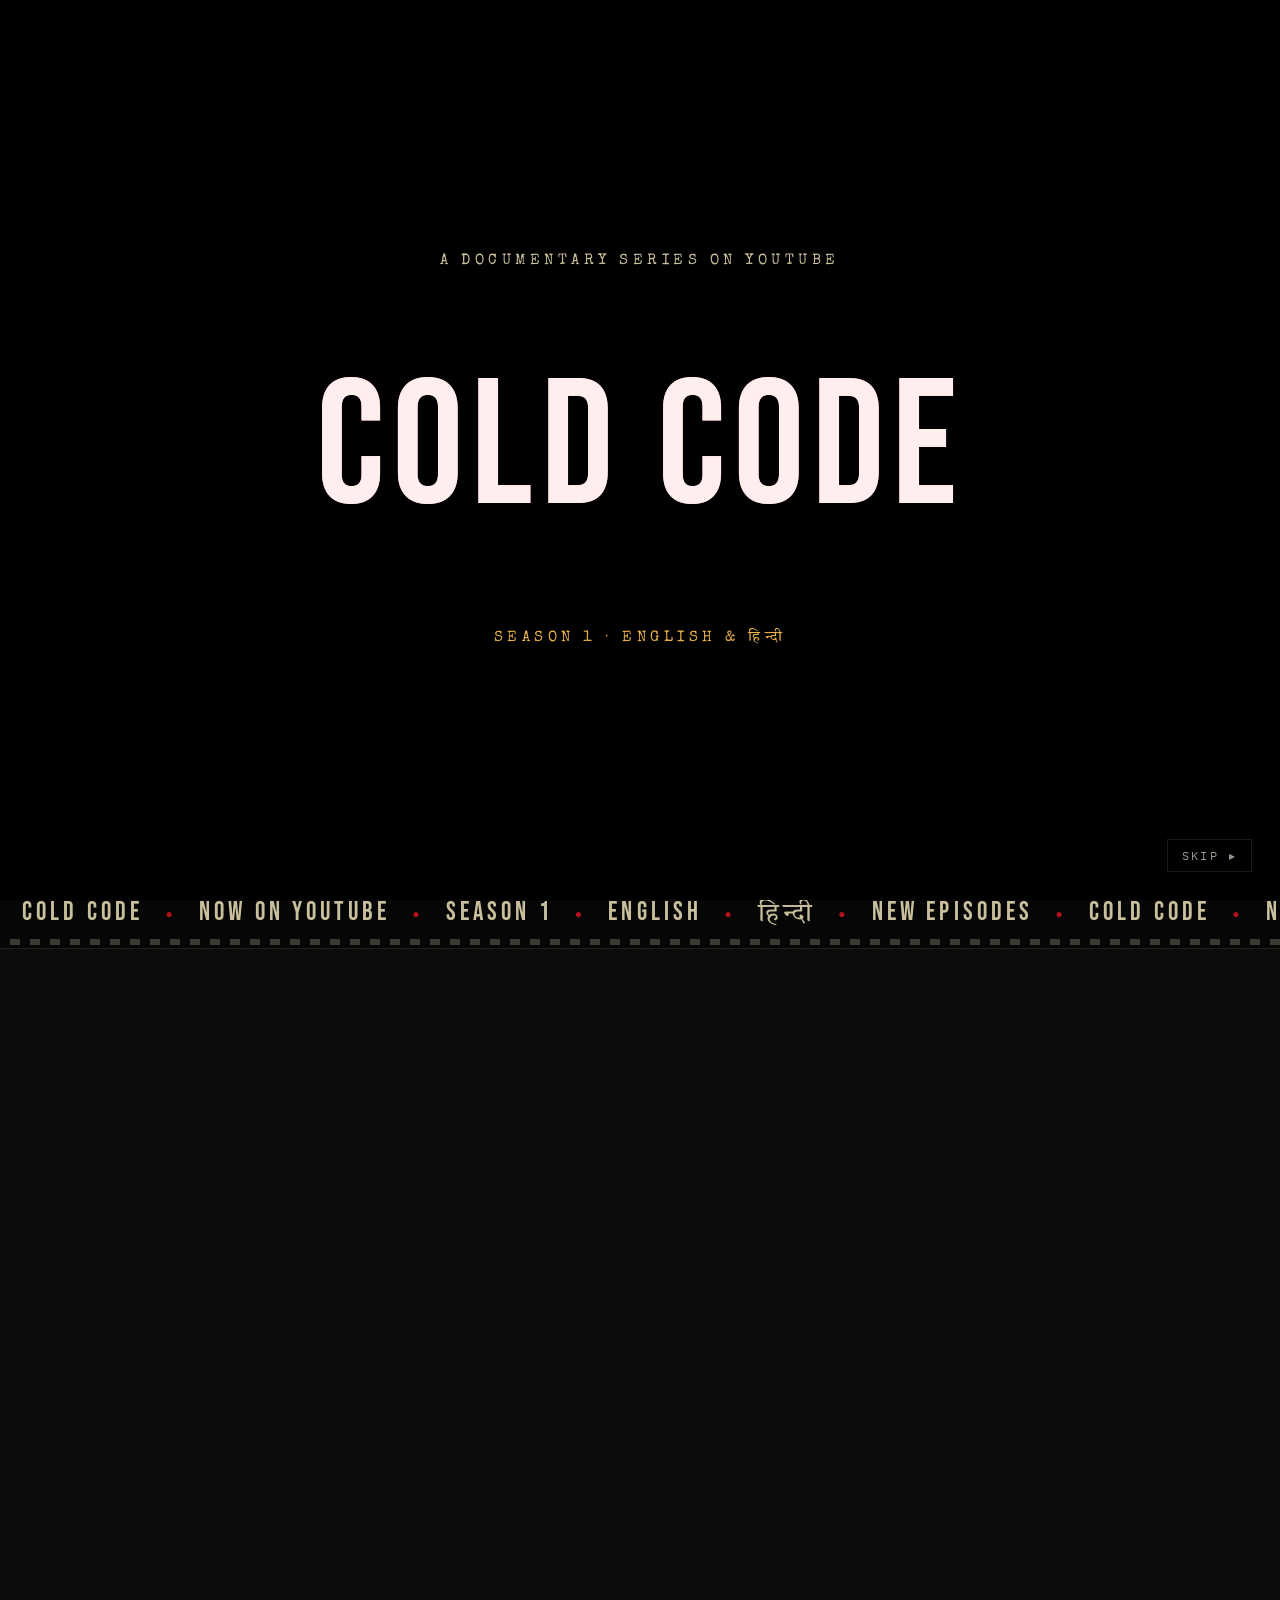
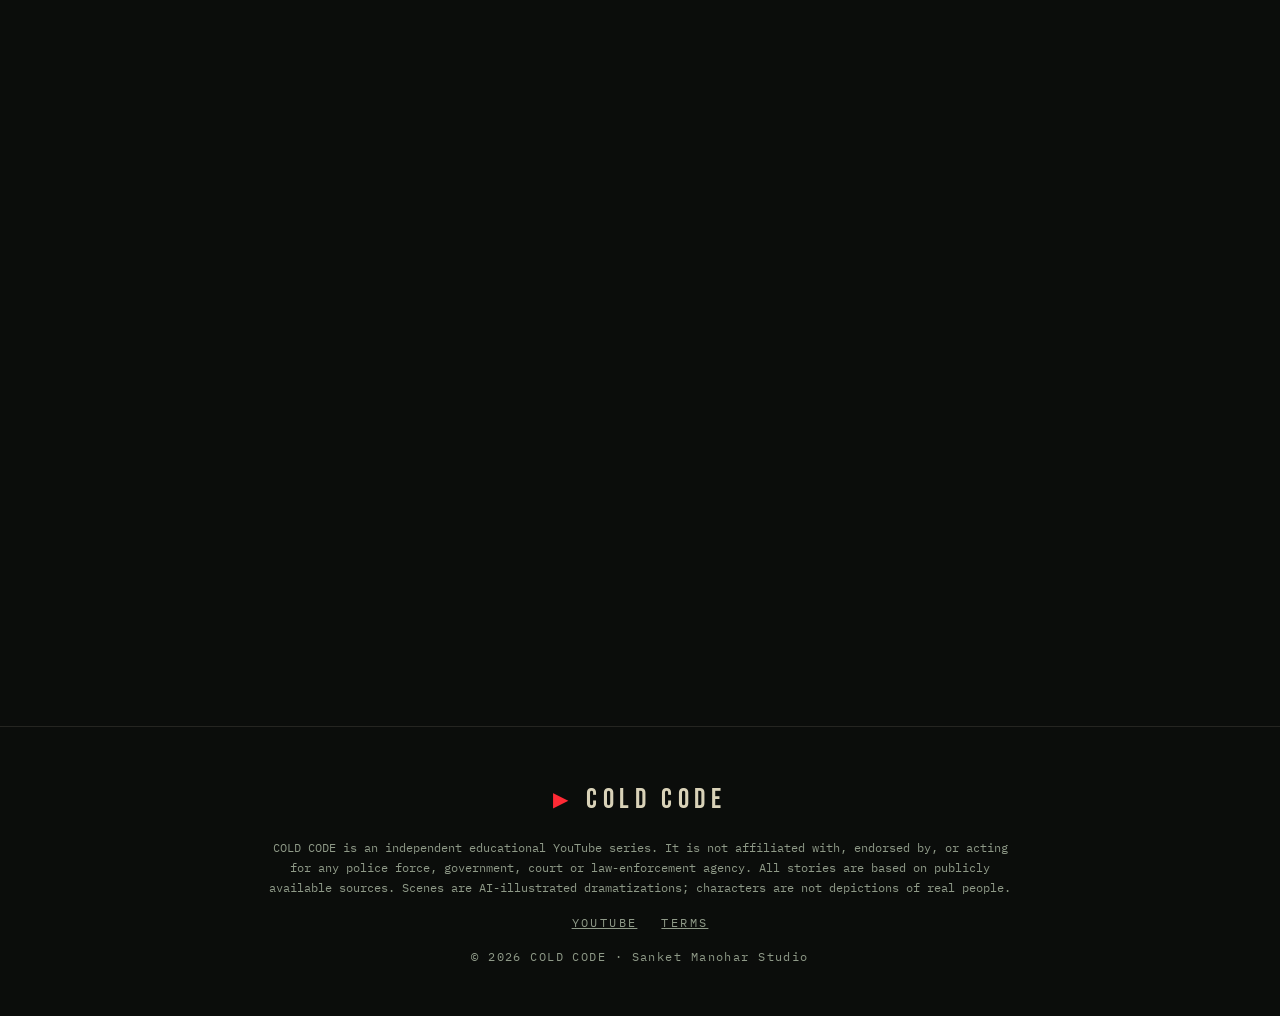
==== index.html @ 5e1f00a6 "coldcode" ====
<!DOCTYPE html>
<html lang="en">
<head>
  <meta charset="UTF-8" />
  <meta name="viewport" content="width=device-width, initial-scale=1.0" />
  <title>COLD CODE — A YouTube Documentary Series</title>
  <meta name="description" content="COLD CODE is an educational YouTube documentary series about historic crimes that were solved with the help of technology and inventions. In English and Hindi." />
  <meta property="og:title" content="COLD CODE — A YouTube Documentary Series" />
  <meta property="og:description" content="True stories of how inventions and technology helped solve famous cases. Watch on YouTube in English and Hindi." />
  <meta name="theme-color" content="#0b0d0b" />
  <link rel="preconnect" href="https://fonts.googleapis.com" />
  <link rel="preconnect" href="https://fonts.gstatic.com" crossorigin />
  <link href="https://fonts.googleapis.com/css2?family=Bebas+Neue&family=Special+Elite&family=IBM+Plex+Mono:wght@400;600&family=Tiro+Devanagari+Hindi&family=Noto+Sans+Devanagari:wght@400;700&display=swap" rel="stylesheet" />
  <link rel="stylesheet" href="assets/css/style.css" />
</head>
<body>

  <!-- ░░ INTRO: title card, like the opening of a show ░░ -->
  <div id="intro" aria-hidden="true">
    <p class="intro-pre" data-i18n="intro_pre">A documentary series on YouTube</p>
    <div class="intro-logo glitch" data-text="COLD CODE">COLD CODE</div>
    <p class="intro-post" data-i18n="intro_post">Season 1 · English &amp; हिन्दी</p>
    <button class="intro-skip" id="introSkip" data-i18n="skip">SKIP ▸</button>
  </div>

  <canvas id="grain" aria-hidden="true"></canvas>
  <div class="scanlines" aria-hidden="true"></div>
  <div class="vignette" aria-hidden="true"></div>

  <!-- ░░ NAV: three things only ░░ -->
  <header class="nav">
    <a href="#top" class="nav-logo"><span class="yt-dot">▶</span>COLD<b>CODE</b></a>
    <nav class="nav-links">
      <a href="#episodes" data-i18n="nav_episodes">Episodes</a>
      <a href="#about" data-i18n="nav_about">About</a>
      <a href="terms.html" data-i18n="nav_terms">Terms</a>
    </nav>
    <div class="nav-right">
      <div class="lang-switch" role="group" aria-label="Language">
        <button data-lang="en" class="active">EN</button>
        <button data-lang="hi">हिं</button>
      </div>
      <a class="btn-sub" id="subscribeBtn" href="#" target="_blank" rel="noopener"><span class="yt-icon" aria-hidden="true"></span><span data-i18n="subscribe">Subscribe</span></a>
    </div>
  </header>

  <main id="top">

    <!-- ░░ HERO ░░ -->
    <section class="hero" id="hero">
      <div class="hero-dark"></div>
      <div class="hero-hidden" aria-hidden="true">
        <span>EVERY CASE HAS A CODE</span>
        <span>NOW STREAMING ON YOUTUBE</span>
        <span>SEASON 1</span>
        <span>हर केस का एक कोड</span>
      </div>
      <div class="hero-content">
        <p class="series-badge"><span class="yt-icon" aria-hidden="true"></span><span data-i18n="badge">A YouTube documentary series · English &amp; हिन्दी</span></p>
        <h1 class="hero-title glitch" data-text="COLD CODE">COLD CODE</h1>
        <p class="hero-tagline" id="tagline"></p>
        <p class="hero-desc" data-i18n="hero_desc">True stories of famous cases, and the inventions and technology that helped solve them.</p>
        <div class="hero-cta">
          <a href="#latest" class="btn btn-red" data-i18n="cta_latest">▶ Watch latest episode</a>
          <a href="#episodes" class="btn btn-ghost" data-i18n="cta_all">All episodes</a>
        </div>
      </div>
      <div class="hero-hint" data-i18n="hint">move your flashlight</div>
    </section>

    <!-- ░░ FILM STRIP ░░ -->
    <div class="strip-wrap" aria-hidden="true">
      <div class="strip"><div class="strip-track" data-strip></div></div>
    </div>

    <!-- ░░ LATEST ░░ -->
    <section class="section" id="latest">
      <div class="section-head reveal">
        <span class="section-no">01</span>
        <h2 data-i18n="latest_title">Latest Episode</h2>
      </div>
      <div class="featured reveal" id="featuredBox"></div>
    </section>

    <!-- ░░ EPISODES ░░ -->
    <section class="section" id="episodes">
      <div class="section-head reveal">
        <span class="section-no">02</span>
        <h2 data-i18n="episodes_title">Episodes</h2>
      </div>
      <div class="cases-grid" id="casesGrid"></div>
    </section>

    <!-- ░░ ABOUT ░░ -->
    <section class="section about" id="about">
      <div class="dossier reveal">
        <div class="paperclip"></div>
        <p class="mono small" data-i18n="about_kicker">ABOUT THE SERIES</p>
        <h2 data-i18n="about_title">What is COLD CODE?</h2>
        <p data-i18n="about_p1">COLD CODE is an educational documentary series published on YouTube. Each episode retells a well-documented historical case and explains the invention or technology, from radio to DNA, that helped solve it.</p>
        <p data-i18n="about_p2">Every episode is researched from public sources such as books, court records and news reports, and its full reference list is published alongside the video.</p>
        <p data-i18n="about_p3">Available in English and Hindi.</p>
        <a class="btn btn-dark" id="aboutYoutube" href="#" target="_blank" rel="noopener" data-i18n="about_cta">▶ Watch on YouTube</a>
      </div>
    </section>
  </main>

  <footer class="footer">
    <div class="footer-line"><span class="yt-dot">▶</span> COLD CODE</div>
    <p class="disclaimer" data-i18n="disclaimer">COLD CODE is an independent educational YouTube series. It is not affiliated with, endorsed by, or acting for any police force, government, court or law-enforcement agency. All stories are based on publicly available sources. Scenes are AI-illustrated dramatizations; characters are not depictions of real people.</p>
    <div class="footer-links">
      <a id="footYoutube" href="#" target="_blank" rel="noopener">YouTube</a>
      <a href="terms.html" data-i18n="nav_terms">Terms</a>
      <a id="footRepo" href="#" target="_blank" rel="noopener">GitHub</a>
    </div>
    <p class="mono small">© <span id="year"></span> COLD CODE · Sanket Manohar Studio</p>
  </footer>

  <!-- ░░ EPISODE POPUP ░░ -->
  <div class="modal" id="modal" role="dialog" aria-modal="true" aria-labelledby="mTitle" hidden>
    <div class="modal-backdrop" data-close></div>
    <article class="modal-file">
      <button class="modal-close" data-close aria-label="Close">✕</button>
      <div class="modal-tab" id="mTab"></div>
      <div class="modal-grid">
        <div class="modal-media">
          <div class="player" id="mPlayer"></div>
          <div class="audio-switch" id="mAudio"></div>
        </div>
        <div class="modal-body">
          <p class="mono small" id="mMeta"></p>
          <h3 id="mTitle"></h3>
          <p class="modal-sub" id="mSub"></p>
          <p class="modal-summary" id="mSummary"></p>
          <dl class="facts" id="mFacts"></dl>
          <div class="modal-actions" id="mActions"></div>
        </div>
      </div>
    </article>
  </div>

  <script src="assets/js/app.js"></script>
</body>
</html>
---- assets/css/style.css ----
/* ═══════════════════════════════════════════════════════════
   COLD CODE — case-file aesthetic
   palette: interrogation-room green, manila, blood red, fluorescent
   ═══════════════════════════════════════════════════════════ */
:root {
  --ink: #0b0d0b;
  --ink-2: #121612;
  --ink-3: #1b211b;
  --fog: #8f9a88;
  --paper: #d9d2b8;
  --paper-2: #c9bf9c;
  --manila: #c4a465;
  --manila-dark: #9c7f45;
  --red: #b3121b;
  --red-glow: #ff2a35;
  --amber: #e8b04a;
  --line: rgba(217, 210, 184, 0.12);
  --f-display: "Bebas Neue", "Tiro Devanagari Hindi", Impact, sans-serif;
  --f-type: "Special Elite", "Tiro Devanagari Hindi", "Courier New", monospace;
  --f-mono: "IBM Plex Mono", "Noto Sans Devanagari", ui-monospace, monospace;
  --f-body: "IBM Plex Mono", "Noto Sans Devanagari", ui-monospace, monospace;
  --ease: cubic-bezier(.2, .8, .2, 1);
  --mx: 50%;
  --my: 40%;
}

* { box-sizing: border-box; margin: 0; padding: 0; }
html { scroll-behavior: smooth; }
body {
  background: var(--ink);
  color: var(--paper);
  font-family: var(--f-body);
  font-size: 15px;
  line-height: 1.65;
  overflow-x: hidden;
  cursor: crosshair;
}
body.lang-hi { --f-body: "Noto Sans Devanagari", "IBM Plex Mono", sans-serif; }
body.lang-hi .hero-tagline,
body.lang-hi .modal-summary,
body.lang-hi .dossier p { font-size: 1.05em; }
body.locked { overflow: hidden; }
a { color: inherit; }
img { display: block; max-width: 100%; }
::selection { background: var(--red); color: var(--paper); }
.mono { font-family: var(--f-mono); }
.small { font-size: 12px; letter-spacing: .12em; color: var(--fog); }

/* ── atmosphere ──────────────────────────────────────────── */
#grain {
  position: fixed; inset: 0; width: 100%; height: 100%;
  pointer-events: none; z-index: 90; opacity: .07; mix-blend-mode: screen;
}
.scanlines {
  position: fixed; inset: 0; pointer-events: none; z-index: 89;
  background: repeating-linear-gradient(to bottom, rgba(0,0,0,.18) 0 1px, transparent 1px 3px);
  animation: scan 8s linear infinite;
}
@keyframes scan { to { background-position: 0 100px; } }
.vignette {
  position: fixed; inset: 0; pointer-events: none; z-index: 88;
  background: radial-gradient(ellipse at center, transparent 45%, rgba(0,0,0,.75) 100%);
}

/* ── intro boot sequence ─────────────────────────────────── */
#intro {
  position: fixed; inset: 0; z-index: 200; background: #000;
  display: flex; flex-direction: column; align-items: center; justify-content: center; gap: 28px;
  font-family: var(--f-mono); color: var(--paper);
  transition: opacity .9s var(--ease), visibility .9s;
}
#intro.done { opacity: 0; visibility: hidden; }
.intro-pre, .intro-post { font-family: var(--f-type); letter-spacing: .3em; text-transform: uppercase; color: var(--paper-2); font-size: clamp(11px, 1.4vw, 15px); opacity: 0; }
.intro-post { color: var(--amber); }
#intro.play .intro-pre { animation: rise .9s .2s var(--ease) forwards; }
#intro.play .intro-logo { animation: logoSlam 1.1s .7s var(--ease) forwards; }
#intro.play .intro-post { animation: rise .9s 1.6s var(--ease) forwards; }
@keyframes rise { from { opacity: 0; transform: translateY(14px); letter-spacing: .6em; } to { opacity: 1; transform: none; } }
.intro-logo {
  font-family: var(--f-display); font-size: clamp(64px, 14vw, 180px); color: var(--paper);
  letter-spacing: .04em; opacity: 0; transform: scale(1.4); filter: blur(12px);
}
.intro-logo.show { animation: logoSlam 1.1s var(--ease) forwards; }
@keyframes logoSlam {
  0% { opacity: 0; transform: scale(1.4); filter: blur(12px); }
  55% { opacity: 1; transform: scale(.98); filter: blur(0); }
  62% { transform: scale(1.01) translateX(-4px); }
  70% { transform: scale(1) translateX(3px); }
  100% { opacity: 1; transform: scale(1); filter: blur(0); }
}
.intro-skip {
  position: absolute; bottom: 28px; right: 28px; background: none; border: 1px solid var(--line);
  color: var(--fog); font: 12px var(--f-mono); letter-spacing: .2em; padding: 8px 14px; cursor: pointer;
}
.intro-skip:hover { background: var(--paper); color: #000; }

/* ── glitch text ─────────────────────────────────────────── */
.glitch { position: relative; }
.glitch::before, .glitch::after {
  content: attr(data-text); position: absolute; inset: 0; pointer-events: none;
}
.glitch::before { color: var(--red-glow); mix-blend-mode: screen; animation: glitchA 3.2s infinite steps(1); }
.glitch::after { color: #3cf; mix-blend-mode: screen; animation: glitchB 2.7s infinite steps(1); opacity: .7; }
@keyframes glitchA {
  0%, 88%, 100% { clip-path: inset(0 0 100% 0); transform: none; }
  89% { clip-path: inset(10% 0 60% 0); transform: translate(-6px, 2px); }
  92% { clip-path: inset(55% 0 20% 0); transform: translate(5px, -1px); }
  95% { clip-path: inset(30% 0 45% 0); transform: translate(-3px, 0); }
}
@keyframes glitchB {
  0%, 84%, 100% { clip-path: inset(0 0 100% 0); transform: none; }
  85% { clip-path: inset(70% 0 5% 0); transform: translate(6px, 1px); }
  88% { clip-path: inset(15% 0 70% 0); transform: translate(-5px, -2px); }
}

/* ── nav ─────────────────────────────────────────────────── */
.nav {
  position: fixed; top: 0; left: 0; right: 0; z-index: 50;
  display: flex; align-items: center; justify-content: space-between; gap: 20px;
  padding: 16px clamp(16px, 4vw, 48px);
  background: linear-gradient(to bottom, rgba(11,13,11,.95), rgba(11,13,11,0));
  transition: background .4s, padding .4s;
}
.nav.scrolled { background: rgba(11,13,11,.92); backdrop-filter: blur(8px); padding-block: 10px; border-bottom: 1px solid var(--line); }
.nav-logo { font-family: var(--f-display); font-size: 26px; letter-spacing: .08em; text-decoration: none; display: flex; align-items: center; gap: 10px; }
.nav-logo b { color: var(--red); font-weight: 400; }
.dot-rec { width: 9px; height: 9px; border-radius: 50%; background: var(--red-glow); box-shadow: 0 0 10px var(--red-glow); animation: rec 1.6s infinite; display: inline-block; }
@keyframes rec { 50% { opacity: .15; } }
.nav-links { display: flex; gap: 28px; }
.nav-links a { text-decoration: none; font-size: 12px; letter-spacing: .2em; text-transform: uppercase; color: var(--fog); position: relative; }
.nav-links a::after { content: ""; position: absolute; left: 0; bottom: -4px; height: 1px; width: 0; background: var(--red); transition: width .3s var(--ease); }
.nav-links a:hover { color: var(--paper); }
.nav-links a:hover::after { width: 100%; }
.nav-right { display: flex; gap: 14px; align-items: center; }
.lang-switch { display: flex; border: 1px solid var(--line); }
.lang-switch button { background: none; border: 0; color: var(--fog); font: 600 12px var(--f-mono); padding: 6px 12px; cursor: pointer; transition: .25s; }
.lang-switch button.active { background: var(--paper); color: var(--ink); }
.btn-sub { display: inline-flex; align-items: center; gap: 8px; background: var(--red); color: #fff; text-decoration: none; font: 600 12px var(--f-mono); letter-spacing: .15em; text-transform: uppercase; padding: 8px 14px; }
.btn-sub:hover { background: var(--red-glow); }

/* ── hero + flashlight ───────────────────────────────────── */
.hero {
  position: relative; min-height: 100vh; display: grid; place-items: center; overflow: hidden;
  background:
    radial-gradient(ellipse at 50% 120%, rgba(74,90,74,.45), transparent 60%),
    linear-gradient(180deg, #0e120e, #0b0d0b);
}
.hero-hidden {
  position: absolute; inset: 0; display: grid; align-content: center; justify-items: center; gap: 4vh;
  font-family: var(--f-type); font-size: clamp(22px, 4.5vw, 56px); color: var(--red);
  letter-spacing: .1em; opacity: .9; transform: rotate(-4deg);
  -webkit-mask-image: radial-gradient(circle 170px at var(--mx) var(--my), #000 0%, transparent 100%);
          mask-image: radial-gradient(circle 170px at var(--mx) var(--my), #000 0%, transparent 100%);
}
.hero-hidden span:nth-child(even) { color: var(--paper-2); }
.hero-dark {
  position: absolute; inset: 0; pointer-events: none;
  background: radial-gradient(circle 260px at var(--mx) var(--my), rgba(232,176,74,.10), rgba(0,0,0,.0) 60%);
}
.hero-content { position: relative; z-index: 2; text-align: center; padding: 120px 20px 80px; max-width: 1100px; }
.hero-kicker { font-family: var(--f-mono); font-size: 12px; letter-spacing: .3em; color: var(--amber); min-height: 1.6em; }
.hero-title {
  font-family: var(--f-display); font-weight: 400; line-height: .85;
  font-size: clamp(90px, 21vw, 300px); letter-spacing: .02em; margin: 18px 0 12px;
  color: var(--paper);
  text-shadow: 0 0 40px rgba(217,210,184,.12);
  animation: flicker 6s infinite;
}
@keyframes flicker {
  0%, 19%, 21%, 23%, 55%, 57%, 100% { opacity: 1; }
  20%, 22% { opacity: .35; }
  56% { opacity: .6; }
}
.hero-tagline { font-family: var(--f-type); font-size: clamp(16px, 2vw, 22px); color: var(--paper-2); min-height: 2em; }
.hero-cta { display: flex; gap: 14px; justify-content: center; margin: 36px 0 54px; flex-wrap: wrap; }
.btn { font: 600 13px var(--f-mono); letter-spacing: .2em; text-transform: uppercase; text-decoration: none; padding: 14px 26px; position: relative; overflow: hidden; transition: .3s var(--ease); }
.btn-red { background: var(--red); color: #fff; }
.btn-red::before { content: ""; position: absolute; inset: 0; opacity: 0; background: linear-gradient(110deg, transparent 30%, rgba(255,255,255,.35) 50%, transparent 70%); transform: translateX(-100%); }
.btn-red:hover::before { opacity: 1; transform: translateX(100%); transition: transform .7s var(--ease); }
.btn-red:hover { box-shadow: 0 0 30px rgba(255,42,53,.45); }
.btn-ghost { border: 1px solid var(--paper-2); color: var(--paper); }
.btn-ghost:hover { background: var(--paper); color: var(--ink); }
.hero-hint { position: absolute; bottom: 26px; left: 50%; transform: translateX(-50%); font-size: 11px; letter-spacing: .3em; text-transform: uppercase; color: var(--fog); animation: bob 2.4s infinite; }
@keyframes bob { 50% { transform: translate(-50%, 6px); opacity: .4; } }

/* ── film strip ──────────────────────────────────────────── */
.strip-wrap { position: relative; z-index: 3; margin-top: -20px; }
.strip { position: relative; background: #050605; border-block: 1px solid var(--line); overflow: hidden; padding: 16px 0; }
.strip::before, .strip::after { content: ""; position: absolute; left: 0; right: 0; height: 6px; background: repeating-linear-gradient(90deg, transparent 0 10px, rgba(217,210,184,.25) 10px 20px); }
.strip::before { top: 3px; } .strip::after { bottom: 3px; }
.strip-track { display: flex; white-space: nowrap; font: 26px var(--f-display); letter-spacing: .16em; color: var(--paper-2); animation: strip 40s linear infinite; }
.strip-track span { padding: 0 22px; }
.strip-track i { color: var(--red); font-style: normal; font-size: 12px; align-self: center; }
@keyframes strip { to { transform: translateX(-50%); } }

/* ── youtube marks ───────────────────────────────────────── */
.yt-icon { display: inline-block; width: 22px; height: 15px; border-radius: 4px; background: #ff0000; position: relative; vertical-align: -2px; flex: none; }
.yt-icon::after { content: ""; position: absolute; left: 8px; top: 4px; border-left: 7px solid #fff; border-top: 3.5px solid transparent; border-bottom: 3.5px solid transparent; }
.yt-dot { color: var(--red-glow); font-size: .7em; }
.series-badge { display: inline-flex; align-items: center; gap: 10px; border: 1px solid var(--line); background: rgba(0,0,0,.35); padding: 8px 16px; font: 600 12px var(--f-mono); letter-spacing: .14em; text-transform: uppercase; color: var(--paper); }
.hero-desc { max-width: 620px; margin: 16px auto 0; color: var(--fog); }
.disclaimer { max-width: 760px; margin: 0 auto; font-size: 12px; color: var(--fog); line-height: 1.7; }

/* ── sections ────────────────────────────────────────────── */
.section { padding: 110px clamp(16px, 5vw, 64px); max-width: 1320px; margin: 0 auto; position: relative; }
.section-head { display: flex; align-items: baseline; gap: 18px; border-bottom: 1px solid var(--line); padding-bottom: 14px; margin-bottom: 34px; }
.section-no { font-family: var(--f-mono); color: var(--red); font-size: 14px; letter-spacing: .2em; }
.section-head h2 { font-family: var(--f-display); font-weight: 400; font-size: clamp(42px, 6vw, 76px); letter-spacing: .04em; line-height: 1; }
.section-sub { color: var(--fog); max-width: 640px; margin: -14px 0 30px; font-family: var(--f-type); }

.reveal { opacity: 0; transform: translateY(40px); filter: blur(6px); transition: opacity 1s var(--ease), transform 1s var(--ease), filter 1s var(--ease); }
.reveal.in { opacity: 1; transform: none; filter: none; }

/* ── featured ────────────────────────────────────────────── */
.featured { display: grid; grid-template-columns: 1.6fr 1fr; gap: 34px; align-items: center; }
.featured .player { box-shadow: 0 30px 80px rgba(0,0,0,.7), 0 0 0 1px var(--line); }
.featured h3 { font-family: var(--f-display); font-weight: 400; font-size: clamp(38px, 4.4vw, 62px); line-height: .95; margin: 8px 0 12px; }
.featured .subtitle { font-family: var(--f-type); color: var(--amber); margin-bottom: 16px; }
.featured .summary { color: var(--paper-2); margin-bottom: 22px; }

/* ── video facade ────────────────────────────────────────── */
.player { position: relative; aspect-ratio: 16/9; background: #000; overflow: hidden; }
.player iframe { position: absolute; inset: 0; width: 100%; height: 100%; border: 0; }
.facade { position: absolute; inset: 0; border: 0; cursor: pointer; background: #050605 center/cover no-repeat; }
.facade::before { content: ""; position: absolute; inset: 0; background: linear-gradient(180deg, rgba(0,0,0,.1), rgba(0,0,0,.65)); transition: .4s; }
.facade:hover::before { background: linear-gradient(180deg, rgba(179,18,27,.15), rgba(0,0,0,.55)); }
.facade .play {
  position: absolute; left: 50%; top: 50%; transform: translate(-50%, -50%);
  width: 86px; height: 86px; border-radius: 50%; border: 2px solid var(--paper);
  display: grid; place-items: center; transition: .35s var(--ease);
}
.facade .play::after { content: ""; border-left: 22px solid var(--paper); border-top: 13px solid transparent; border-bottom: 13px solid transparent; margin-left: 6px; }
.facade:hover .play { background: var(--red); border-color: var(--red); transform: translate(-50%, -50%) scale(1.12); box-shadow: 0 0 0 14px rgba(179,18,27,.2), 0 0 0 28px rgba(179,18,27,.08); }
.facade .rec-label { position: absolute; top: 14px; left: 16px; font: 600 11px var(--f-mono); letter-spacing: .2em; display: flex; gap: 8px; align-items: center; color: var(--paper); }
.facade .timecode { position: absolute; bottom: 14px; right: 16px; font: 12px var(--f-mono); color: var(--paper); opacity: .8; }
.pending {
  position: absolute; inset: 0; display: grid; place-content: center; text-align: center; gap: 10px;
  background: repeating-linear-gradient(-45deg, #0e110e 0 14px, #121612 14px 28px);
}
.pending b { font-family: var(--f-display); font-weight: 400; font-size: 40px; letter-spacing: .1em; color: var(--paper-2); }
.pending span { font-size: 12px; letter-spacing: .2em; color: var(--fog); }
.pending .static { position: absolute; inset: 0; opacity: .12; background-image: url("data:image/svg+xml,%3Csvg xmlns='http://www.w3.org/2000/svg' width='160' height='160'%3E%3Cfilter id='n'%3E%3CfeTurbulence baseFrequency='.9'/%3E%3C/filter%3E%3Crect width='100%25' height='100%25' filter='url(%23n)'/%3E%3C/svg%3E"); animation: static .2s steps(3) infinite; }
@keyframes static { 33% { background-position: 40px 20px; } 66% { background-position: -30px 50px; } }

/* ── case folders ────────────────────────────────────────── */
.cases-grid { display: grid; grid-template-columns: repeat(auto-fill, minmax(290px, 1fr)); gap: 46px 30px; perspective: 1200px; }
.case {
  position: relative; cursor: pointer; padding-top: 26px; outline: none;
  opacity: 0; transform: translateY(60px) rotateX(18deg);
  transition: opacity .8s var(--ease), transform .8s var(--ease);
}
.case.in { opacity: 1; transform: none; }
.case-tab {
  position: absolute; top: 0; left: 18px; height: 30px; padding: 4px 18px 0;
  background: var(--manila-dark); color: var(--ink); font: 13px var(--f-type); letter-spacing: .1em;
  clip-path: polygon(8% 0, 92% 0, 100% 100%, 0 100%);
}
.case-folder {
  position: relative; background: linear-gradient(160deg, var(--manila), var(--manila-dark));
  padding: 16px; color: var(--ink); min-height: 400px;
  box-shadow: 0 14px 30px rgba(0,0,0,.55), inset 0 0 60px rgba(0,0,0,.18);
  transition: transform .5s var(--ease), box-shadow .5s var(--ease);
  transform-style: preserve-3d;
}
.case-folder::after { /* coffee ring + wear */
  content: ""; position: absolute; width: 110px; height: 110px; right: -20px; bottom: 30px; border-radius: 50%;
  border: 6px solid rgba(90,55,20,.15); filter: blur(1px); pointer-events: none;
}
.case:hover .case-folder, .case:focus-visible .case-folder { transform: translateY(-10px) rotate(-1deg); box-shadow: 0 30px 50px rgba(0,0,0,.7), 0 0 0 2px var(--red); }
.polaroid {
  background: #eee9da; padding: 9px 9px 34px; transform: rotate(-2.5deg); position: relative;
  box-shadow: 0 6px 14px rgba(0,0,0,.35); transition: transform .6s var(--ease);
}
.case:hover .polaroid { transform: rotate(1.5deg) scale(1.03); }
.polaroid .ph { aspect-ratio: 16/10; background: #222 center/cover; filter: grayscale(1) contrast(1.15) sepia(.25); transition: filter .6s; position: relative; overflow: hidden; }
.case:hover .polaroid .ph { filter: grayscale(.2) contrast(1.05); }
.polaroid .ph.gen { display: grid; place-items: center; background: radial-gradient(circle at 30% 30%, #2d362d, #0b0d0b); }
.polaroid .ph.gen span { font-family: var(--f-display); font-size: 64px; color: rgba(217,210,184,.15); letter-spacing: .1em; }
.polaroid figcaption { position: absolute; bottom: 7px; left: 12px; font: 15px var(--f-type); color: #333; }
.pin { position: absolute; top: -8px; left: 50%; width: 16px; height: 16px; border-radius: 50%; background: radial-gradient(circle at 35% 35%, #ff6b6b, var(--red) 60%, #5a0006); box-shadow: 0 3px 4px rgba(0,0,0,.5); z-index: 2; }
.case-body { padding: 18px 4px 4px; }
.case-meta { font: 11px var(--f-mono); letter-spacing: .14em; text-transform: uppercase; color: #4b3a1a; }
.case-title { font-family: var(--f-display); font-weight: 400; font-size: 34px; line-height: .95; margin: 6px 0 8px; }
.case-sub { font-family: var(--f-type); font-size: 14px; color: #3a2e16; }
.case-tech { display: inline-block; margin-top: 12px; font: 600 11px var(--f-mono); letter-spacing: .12em; text-transform: uppercase; border: 1px solid var(--ink); padding: 3px 8px; }
.case:hover .case:hover 
@keyframes blink { 50% { opacity: 0; } }
.ribbon { position: absolute; top: 14px; right: -8px; z-index: 3; font: 600 11px var(--f-mono); letter-spacing: .16em; padding: 6px 12px; color: #fff; box-shadow: 0 4px 10px rgba(0,0,0,.4); }
.ribbon.out { background: var(--red); }
.ribbon.soon { background: #2b332b; color: var(--paper); }
.case-watch { display: block; margin-top: 16px; font: 600 12px var(--f-mono); letter-spacing: .16em; color: var(--red); text-transform: uppercase; transition: letter-spacing .3s var(--ease); }
.case:hover .case-watch { letter-spacing: .26em; }
.empty { text-align: center; font-family: var(--f-type); color: var(--fog); padding: 40px; }

/* ── about dossier ───────────────────────────────────────── */
.dossier {
  position: relative; max-width: 820px; margin: 0 auto; background: var(--paper); color: var(--ink);
  padding: clamp(28px, 5vw, 60px); transform: rotate(-.8deg);
  box-shadow: 0 30px 70px rgba(0,0,0,.7);
  background-image: repeating-linear-gradient(transparent 0 31px, rgba(60,80,120,.12) 31px 32px);
}
.dossier h2 { font-family: var(--f-display); font-weight: 400; font-size: 64px; line-height: 1; margin: 6px 0 18px; }
.dossier p { font-family: var(--f-type); margin-bottom: 14px; font-size: 16px; }
.dossier .small { color: #555; }
.dossier.in .paperclip { position: absolute; top: -18px; left: 40px; width: 22px; height: 64px; border: 3px solid #9aa0a6; border-radius: 12px; }

/* ── footer ──────────────────────────────────────────────── */
.footer { border-top: 1px solid var(--line); padding: 50px 20px; text-align: center; display: grid; gap: 14px; }
.footer-line { font-family: var(--f-display); font-size: 28px; letter-spacing: .2em; display: flex; justify-content: center; align-items: center; gap: 12px; }
.footer-links { display: flex; gap: 24px; justify-content: center; }
.footer-links a { font-size: 12px; letter-spacing: .2em; text-transform: uppercase; color: var(--fog); }
.footer-links a:hover { color: var(--red-glow); }

/* ── modal dossier ───────────────────────────────────────── */
.modal { position: fixed; inset: 0; z-index: 120; display: grid; place-items: center; padding: 20px; }
.modal[hidden] { display: none; }
.modal-backdrop { position: absolute; inset: 0; background: rgba(0,0,0,.85); backdrop-filter: blur(4px); animation: fadeIn .4s; }
@keyframes fadeIn { from { opacity: 0; } }
.modal-file {
  position: relative; width: min(1180px, 100%); max-height: 92vh; overflow: auto;
  background: linear-gradient(160deg, var(--manila), var(--manila-dark)); color: var(--ink);
  padding: 46px clamp(18px, 3vw, 40px) 36px; box-shadow: 0 40px 100px rgba(0,0,0,.9);
  animation: pullFile .7s var(--ease);
}
@keyframes pullFile { from { transform: translateY(110%) rotate(4deg); } to { transform: none; } }
.modal.closing .modal-file { animation: pushFile .45s var(--ease) forwards; }
.modal.closing .modal-backdrop { animation: fadeIn .45s reverse forwards; }
@keyframes pushFile { to { transform: translateY(110%) rotate(-3deg); } }
.modal-close { position: absolute; top: 12px; right: 14px; background: var(--ink); color: var(--paper); border: 0; width: 38px; height: 38px; cursor: pointer; font-size: 16px; z-index: 4; }
.modal-close:hover { background: var(--red); }
.modal-tab { position: absolute; top: 12px; left: 30px; font: 14px var(--f-type); letter-spacing: .14em; }
.modal-grid { display: grid; grid-template-columns: 1.4fr 1fr; gap: 30px; margin-top: 16px; }
.modal-media .player { box-shadow: 0 16px 40px rgba(0,0,0,.5); }
.audio-switch { display: flex; gap: 8px; margin-top: 12px; align-items: center; font: 12px var(--f-mono); letter-spacing: .1em; }
.audio-switch button { background: transparent; border: 1px solid var(--ink); color: var(--ink); padding: 6px 12px; cursor: pointer; font: 600 12px var(--f-mono); }
.audio-switch button.active { background: var(--ink); color: var(--paper); }
.audio-switch button:disabled { opacity: .35; cursor: not-allowed; }
.modal-body h3 { font-family: var(--f-display); font-weight: 400; font-size: clamp(40px, 4vw, 58px); line-height: .95; margin: 6px 0 10px; }
.modal-body .small { color: #4b3a1a; }
.modal-sub { font-family: var(--f-type); font-size: 17px; color: #3a2e16; margin-bottom: 14px; }
.modal-summary { min-height: 6em; }
.modal-summary .caret { display: inline-block; width: .55em; height: 1em; background: var(--ink); vertical-align: -2px; animation: blink .7s steps(1) infinite; }
.facts { display: grid; grid-template-columns: auto 1fr; gap: 6px 18px; margin: 20px 0; padding-top: 16px; border-top: 1px dashed rgba(0,0,0,.4); font: 13px var(--f-mono); }
.facts dt { text-transform: uppercase; letter-spacing: .14em; color: #5a4520; }
.modal-actions { display: flex; gap: 10px; flex-wrap: wrap; }
.btn-dark { background: var(--ink); color: var(--paper); }
.btn-dark:hover { background: var(--red); }
.btn-line { border: 1px solid var(--ink); color: var(--ink); }
.btn-line:hover { background: var(--ink); color: var(--paper); }

/* ── responsive ──────────────────────────────────────────── */
@media (max-width: 900px) {
  .nav-links { display: none; }
  .featured, .modal-grid { grid-template-columns: 1fr; }
      body { cursor: auto; }
}
@media (max-width: 520px) {
    .btn-sub { display: none; }
  }

/* ── reduced motion ──────────────────────────────────────── */
@media (prefers-reduced-motion: reduce) {
  *, *::before, *::after { animation-duration: .001ms !important; animation-iteration-count: 1 !important; transition-duration: .001ms !important; }
  .scanlines, #grain { display: none; }
}

/* ── terms page ──────────────────────────────────────────── */
.terms { max-width: 860px; margin: 0 auto; padding: 130px clamp(18px, 5vw, 40px) 80px; }
.terms h1 { font-family: var(--f-display); font-weight: 400; font-size: clamp(48px, 8vw, 88px); line-height: 1; letter-spacing: .03em; }
.terms .updated { color: var(--fog); font-size: 12px; letter-spacing: .14em; margin: 8px 0 30px; }
.terms .notice { border-left: 3px solid var(--red); background: var(--ink-2); padding: 18px 22px; margin-bottom: 34px; color: var(--paper); }
.terms h2 { font-family: var(--f-display); font-weight: 400; font-size: 30px; letter-spacing: .05em; margin: 34px 0 8px; color: var(--paper); }
.terms p, .terms li { color: var(--paper-2); }
.terms ul { padding-left: 20px; display: grid; gap: 6px; }
.terms a { color: var(--amber); }
.terms [lang="hi"] { display: none; }
body.lang-hi .terms [lang="en"] { display: none; }
body.lang-hi .terms [lang="hi"] { display: block; }
.btn-sub .yt-icon { background: #fff; }
.btn-sub .yt-icon::after { border-left-color: var(--red); }
.premiere-tag { color: var(--amber); font-weight: 600; }
.audio-hint { flex-basis: 100%; font: 11px var(--f-mono); color: #4b3a1a; letter-spacing: .04em; margin-top: 4px; }
.audio-switch { flex-wrap: wrap; }
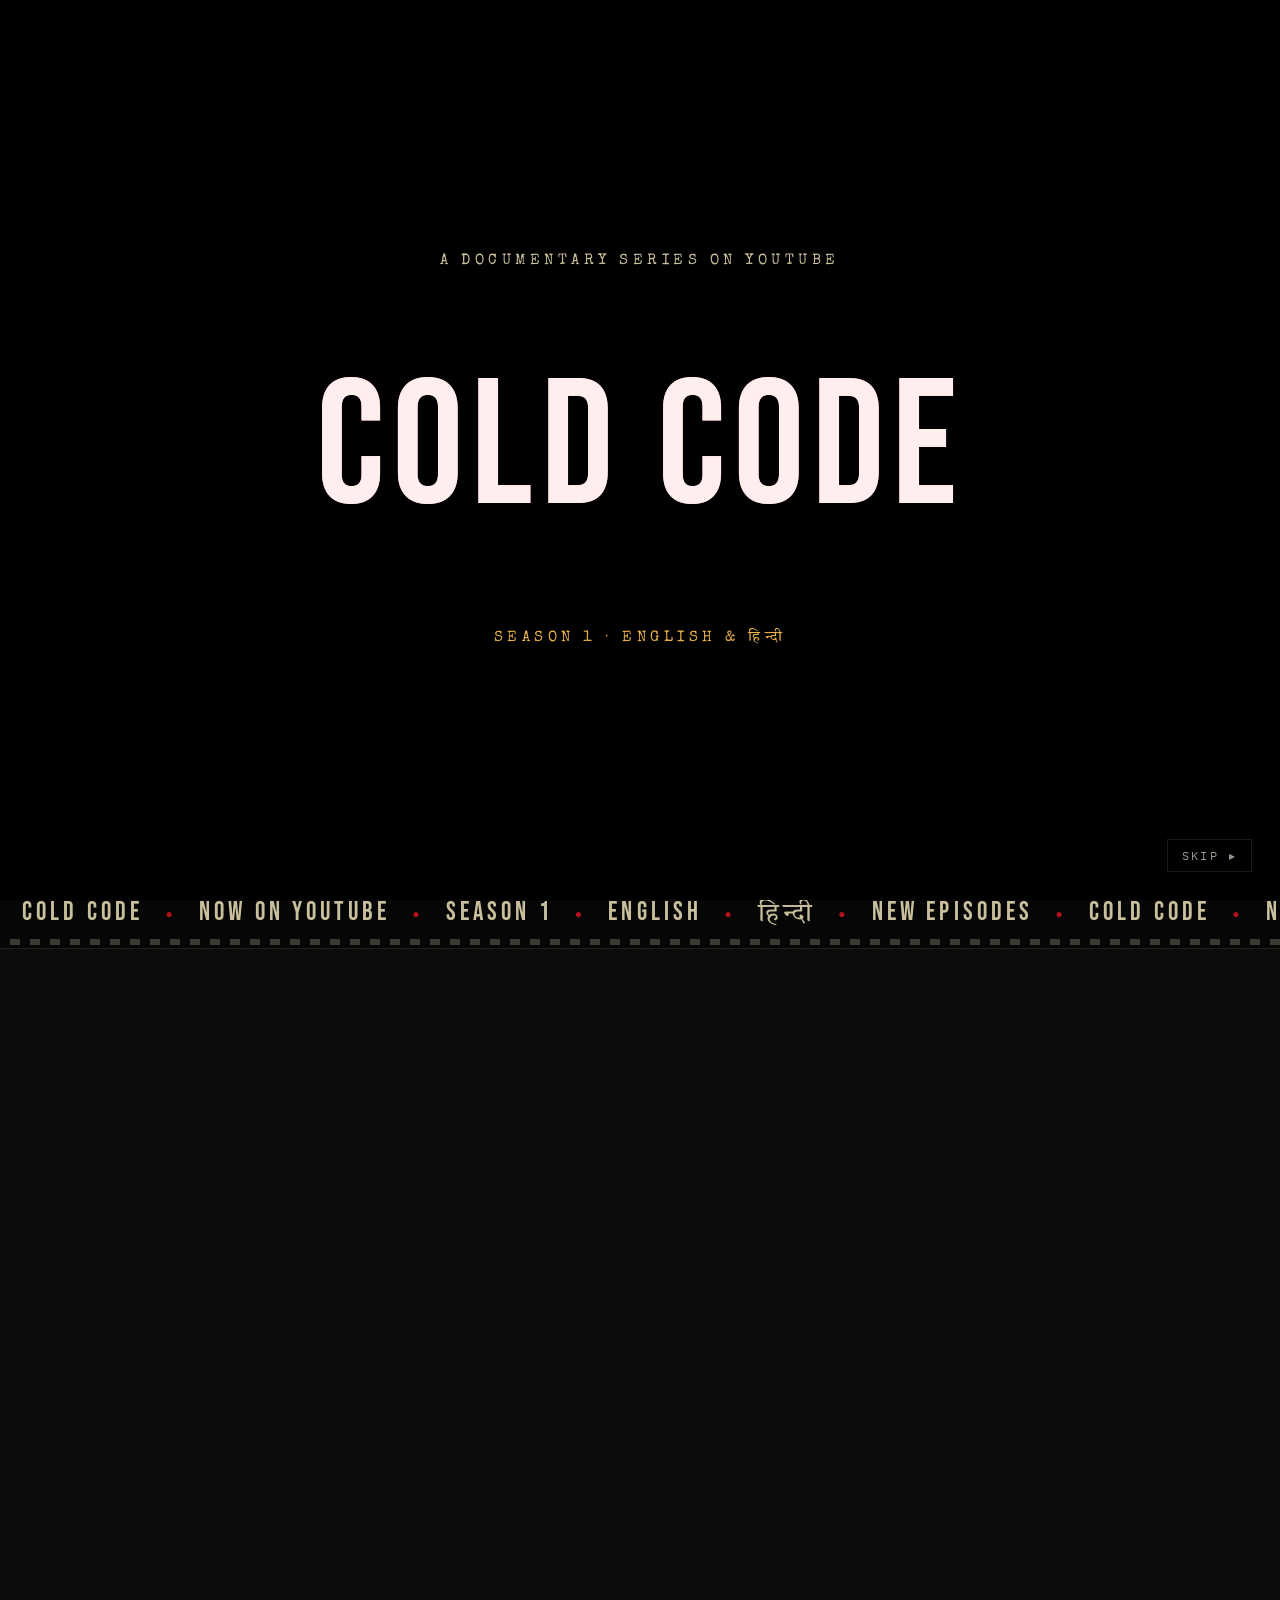
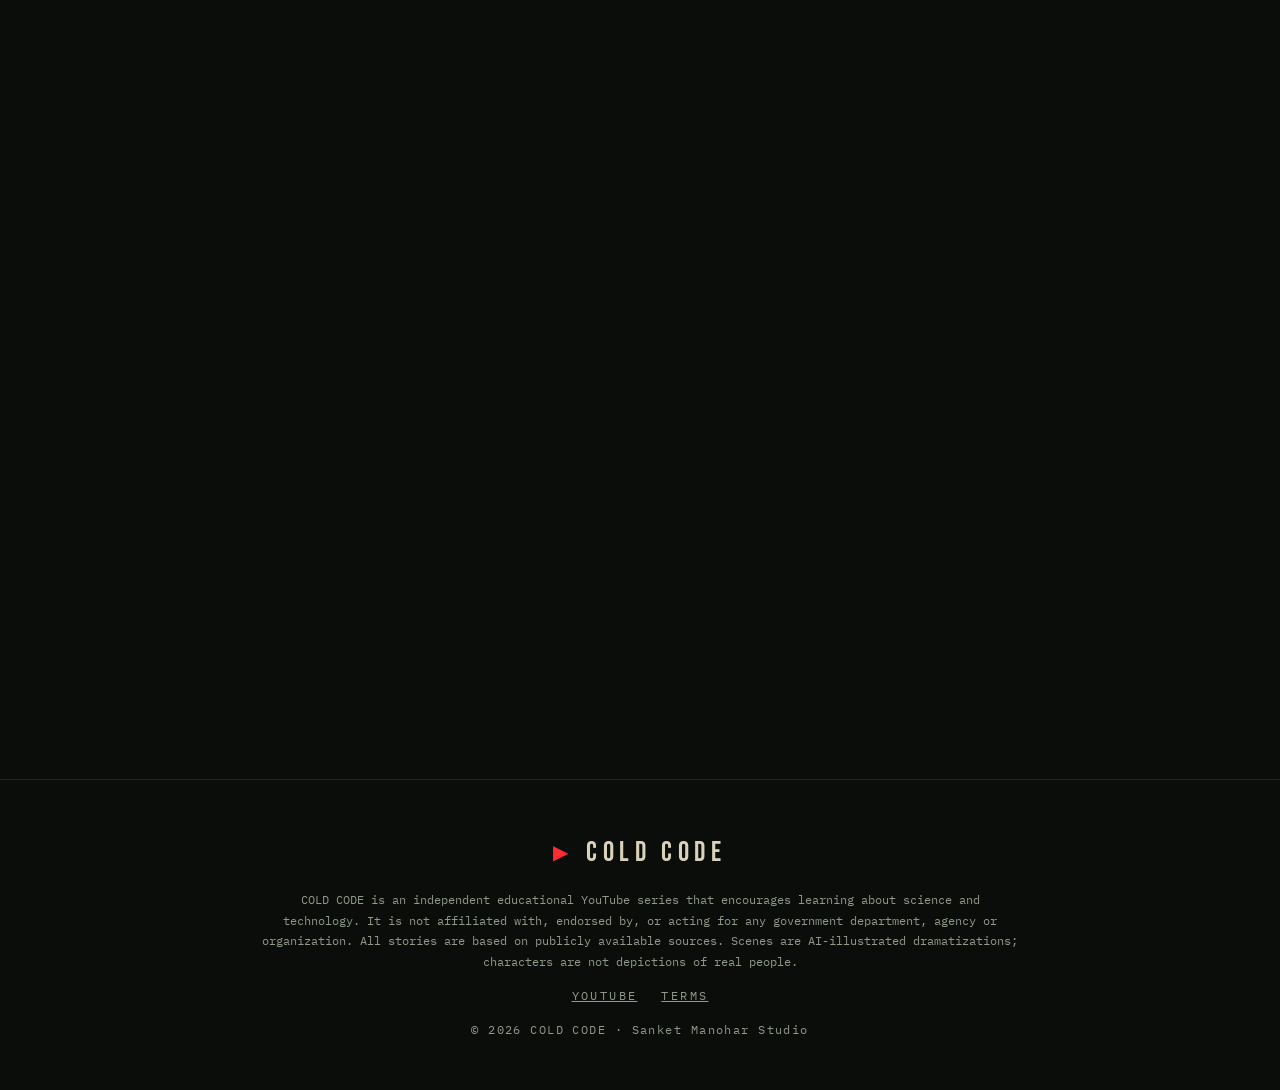
==== commit 72607238: "Add files via upload" ====
--- a/index.html
+++ b/index.html
@@ -4,9 +4,9 @@
   <meta charset="UTF-8" />
   <meta name="viewport" content="width=device-width, initial-scale=1.0" />
   <title>COLD CODE — A YouTube Documentary Series</title>
-  <meta name="description" content="COLD CODE is an educational YouTube documentary series about historic crimes that were solved with the help of technology and inventions. In English and Hindi." />
+  <meta name="description" content="COLD CODE is an educational YouTube series about how technology uncovers the truth. Real stories, the science behind them, in English and Hindi. Learn the tech." />
   <meta property="og:title" content="COLD CODE — A YouTube Documentary Series" />
-  <meta property="og:description" content="True stories of how inventions and technology helped solve famous cases. Watch on YouTube in English and Hindi." />
+  <meta property="og:description" content="No secret stays hidden from technology. Learn the tech. Watch on YouTube in English and Hindi." />
   <meta name="theme-color" content="#0b0d0b" />
   <link rel="preconnect" href="https://fonts.googleapis.com" />
   <link rel="preconnect" href="https://fonts.gstatic.com" crossorigin />
@@ -50,16 +50,16 @@
     <section class="hero" id="hero">
       <div class="hero-dark"></div>
       <div class="hero-hidden" aria-hidden="true">
-        <span>EVERY CASE HAS A CODE</span>
+        <span>LEARN THE TECH</span>
         <span>NOW STREAMING ON YOUTUBE</span>
-        <span>SEASON 1</span>
-        <span>हर केस का एक कोड</span>
+        <span>TRUTH LEAVES DATA</span>
+        <span>टेक्नोलॉजी सीखिए</span>
       </div>
       <div class="hero-content">
         <p class="series-badge"><span class="yt-icon" aria-hidden="true"></span><span data-i18n="badge">A YouTube documentary series · English &amp; हिन्दी</span></p>
         <h1 class="hero-title glitch" data-text="COLD CODE">COLD CODE</h1>
         <p class="hero-tagline" id="tagline"></p>
-        <p class="hero-desc" data-i18n="hero_desc">True stories of famous cases, and the inventions and technology that helped solve them.</p>
+        <p class="hero-desc" data-i18n="hero_desc">Real stories where technology uncovered the truth, and the science behind it, explained simply so you can learn it too.</p>
         <div class="hero-cta">
           <a href="#latest" class="btn btn-red" data-i18n="cta_latest">▶ Watch latest episode</a>
           <a href="#episodes" class="btn btn-ghost" data-i18n="cta_all">All episodes</a>
@@ -97,8 +97,8 @@
         <div class="paperclip"></div>
         <p class="mono small" data-i18n="about_kicker">ABOUT THE SERIES</p>
         <h2 data-i18n="about_title">What is COLD CODE?</h2>
-        <p data-i18n="about_p1">COLD CODE is an educational documentary series published on YouTube. Each episode retells a well-documented historical case and explains the invention or technology, from radio to DNA, that helped solve it.</p>
-        <p data-i18n="about_p2">Every episode is researched from public sources such as books, court records and news reports, and its full reference list is published alongside the video.</p>
+        <p data-i18n="about_p1">COLD CODE is an educational series on YouTube about the power of technology.</p>
+        <p data-i18n="about_p2">Every episode is researched from public sources and its reference list is published alongside the video.</p>
         <p data-i18n="about_p3">Available in English and Hindi.</p>
         <a class="btn btn-dark" id="aboutYoutube" href="#" target="_blank" rel="noopener" data-i18n="about_cta">▶ Watch on YouTube</a>
       </div>
@@ -107,7 +107,7 @@
 
   <footer class="footer">
     <div class="footer-line"><span class="yt-dot">▶</span> COLD CODE</div>
-    <p class="disclaimer" data-i18n="disclaimer">COLD CODE is an independent educational YouTube series. It is not affiliated with, endorsed by, or acting for any police force, government, court or law-enforcement agency. All stories are based on publicly available sources. Scenes are AI-illustrated dramatizations; characters are not depictions of real people.</p>
+    <p class="disclaimer" data-i18n="disclaimer">COLD CODE is an independent educational YouTube series that encourages learning about science and technology. It is not affiliated with, endorsed by, or acting for any government department, agency or organization. All stories are based on publicly available sources. Scenes are AI-illustrated dramatizations; characters are not depictions of real people.</p>
     <div class="footer-links">
       <a id="footYoutube" href="#" target="_blank" rel="noopener">YouTube</a>
       <a href="terms.html" data-i18n="nav_terms">Terms</a>
@@ -132,6 +132,7 @@
           <h3 id="mTitle"></h3>
           <p class="modal-sub" id="mSub"></p>
           <p class="modal-summary" id="mSummary"></p>
+          <div class="learn" id="mLearn"></div>
           <dl class="facts" id="mFacts"></dl>
           <div class="modal-actions" id="mActions"></div>
         </div>
--- a/assets/css/style.css
+++ b/assets/css/style.css
@@ -381,3 +381,6 @@
 .premiere-tag { color: var(--amber); font-weight: 600; }
 .audio-hint { flex-basis: 100%; font: 11px var(--f-mono); color: #4b3a1a; letter-spacing: .04em; margin-top: 4px; }
 .audio-switch { flex-wrap: wrap; }
+.learn { margin-top: 18px; background: rgba(0,0,0,.08); border-left: 3px solid var(--ink); padding: 12px 16px; }
+.learn-title { font: 600 12px var(--f-mono); letter-spacing: .14em; text-transform: uppercase; margin-bottom: 6px; }
+.learn ul { padding-left: 18px; font-size: 14px; display: grid; gap: 3px; }
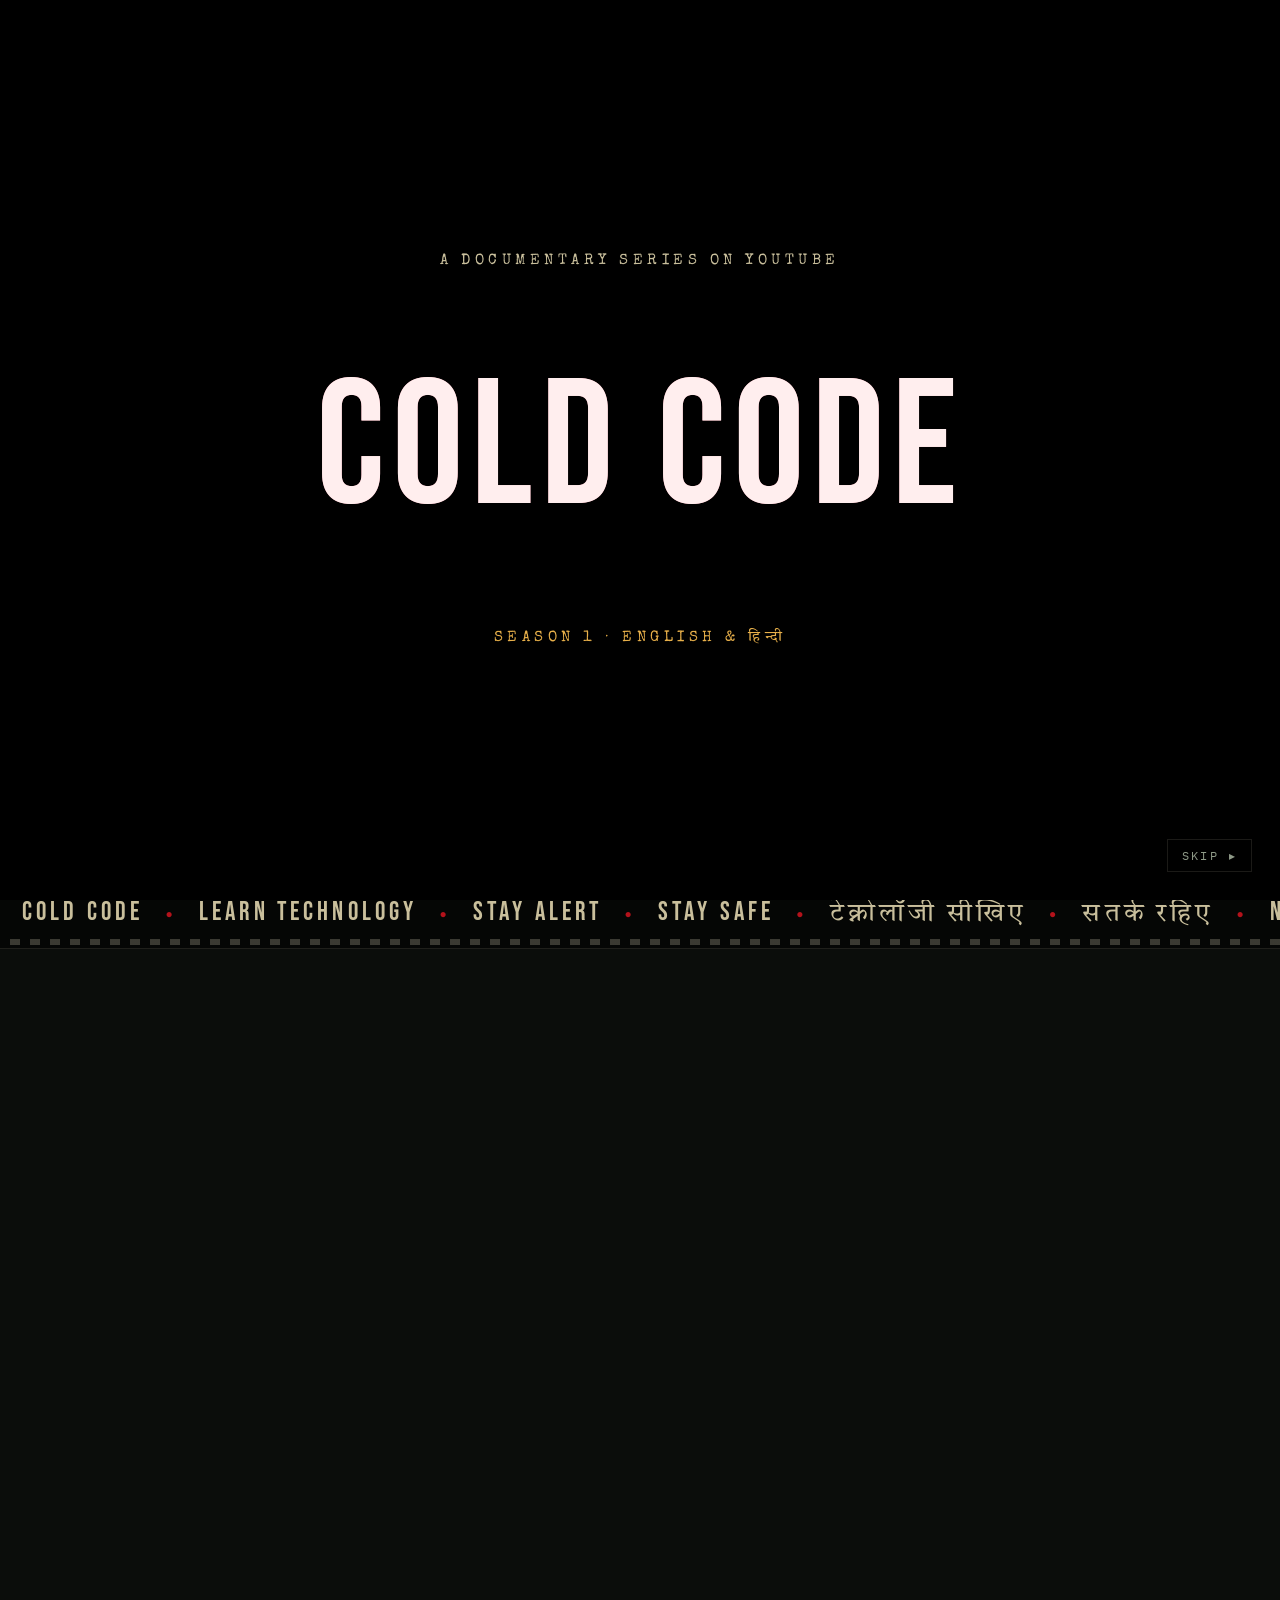
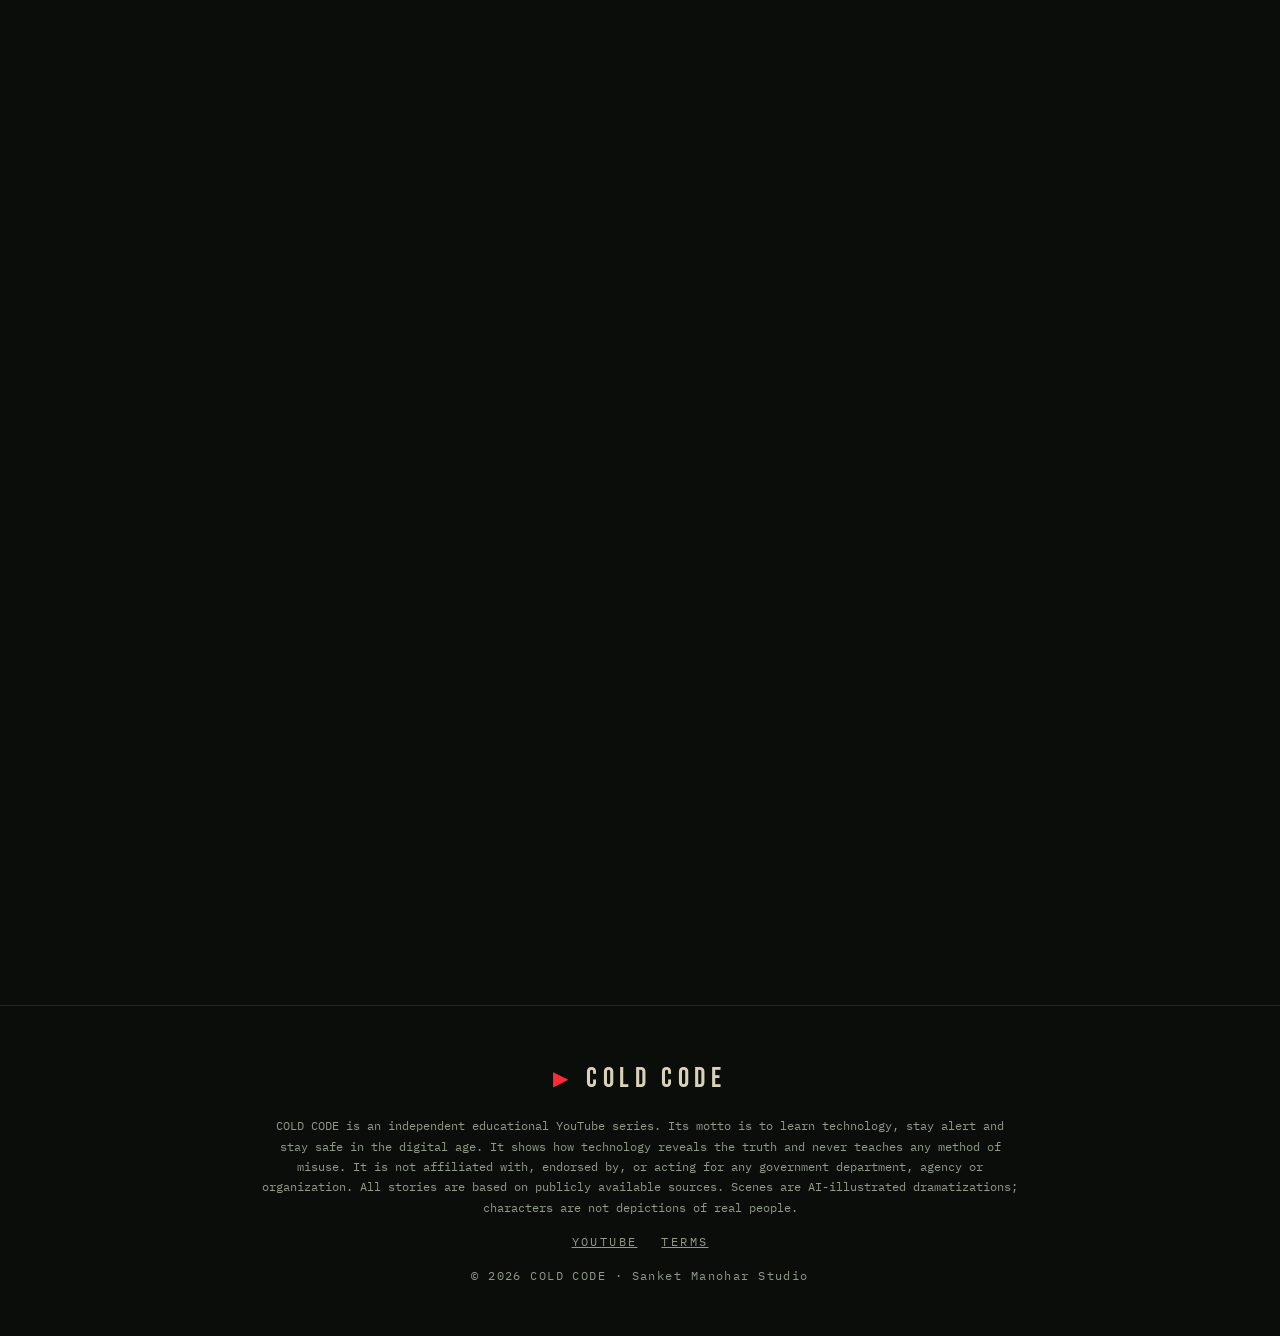
==== commit d83e034a: "Add files via upload" ====
--- a/index.html
+++ b/index.html
@@ -4,9 +4,9 @@
   <meta charset="UTF-8" />
   <meta name="viewport" content="width=device-width, initial-scale=1.0" />
   <title>COLD CODE — A YouTube Documentary Series</title>
-  <meta name="description" content="COLD CODE is an educational YouTube series about how technology uncovers the truth. Real stories, the science behind them, in English and Hindi. Learn the tech." />
+  <meta name="description" content="COLD CODE is an educational YouTube series. Learn technology, stay alert and stay safe in the digital age. Real stories of how technology uncovered the truth, in English and Hindi." />
   <meta property="og:title" content="COLD CODE — A YouTube Documentary Series" />
-  <meta property="og:description" content="No secret stays hidden from technology. Learn the tech. Watch on YouTube in English and Hindi." />
+  <meta property="og:description" content="Learn technology. Stay alert. Stay safe in the digital age. Watch on YouTube in English and Hindi." />
   <meta name="theme-color" content="#0b0d0b" />
   <link rel="preconnect" href="https://fonts.googleapis.com" />
   <link rel="preconnect" href="https://fonts.gstatic.com" crossorigin />
@@ -50,10 +50,10 @@
     <section class="hero" id="hero">
       <div class="hero-dark"></div>
       <div class="hero-hidden" aria-hidden="true">
-        <span>LEARN THE TECH</span>
-        <span>NOW STREAMING ON YOUTUBE</span>
-        <span>TRUTH LEAVES DATA</span>
-        <span>टेक्नोलॉजी सीखिए</span>
+        <span>LEARN TECHNOLOGY</span>
+        <span>STAY ALERT</span>
+        <span>STAY SAFE</span>
+        <span>सतर्क रहिए</span>
       </div>
       <div class="hero-content">
         <p class="series-badge"><span class="yt-icon" aria-hidden="true"></span><span data-i18n="badge">A YouTube documentary series · English &amp; हिन्दी</span></p>
@@ -100,6 +100,13 @@
         <p data-i18n="about_p1">COLD CODE is an educational series on YouTube about the power of technology.</p>
         <p data-i18n="about_p2">Every episode is researched from public sources and its reference list is published alongside the video.</p>
         <p data-i18n="about_p3">Available in English and Hindi.</p>
+        <h3 class="motto-title" data-i18n="motto_title">Our motto</h3>
+        <div class="motto">
+          <div><b>01</b><strong data-i18n="m1_t">Learn technology</strong><span data-i18n="m1_d"></span></div>
+          <div><b>02</b><strong data-i18n="m2_t">Stay alert</strong><span data-i18n="m2_d"></span></div>
+          <div><b>03</b><strong data-i18n="m3_t">Stay safe</strong><span data-i18n="m3_d"></span></div>
+        </div>
+        <p class="never" data-i18n="never">We show how technology finds the truth. We never teach how to misuse it.</p>
         <a class="btn btn-dark" id="aboutYoutube" href="#" target="_blank" rel="noopener" data-i18n="about_cta">▶ Watch on YouTube</a>
       </div>
     </section>
@@ -107,7 +114,7 @@
 
   <footer class="footer">
     <div class="footer-line"><span class="yt-dot">▶</span> COLD CODE</div>
-    <p class="disclaimer" data-i18n="disclaimer">COLD CODE is an independent educational YouTube series that encourages learning about science and technology. It is not affiliated with, endorsed by, or acting for any government department, agency or organization. All stories are based on publicly available sources. Scenes are AI-illustrated dramatizations; characters are not depictions of real people.</p>
+    <p class="disclaimer" data-i18n="disclaimer">COLD CODE is an independent educational YouTube series. Its motto is to learn technology, stay alert and stay safe in the digital age. It shows how technology reveals the truth and never teaches any method of misuse. It is not affiliated with, endorsed by, or acting for any government department, agency or organization. All stories are based on publicly available sources. Scenes are AI-illustrated dramatizations; characters are not depictions of real people.</p>
     <div class="footer-links">
       <a id="footYoutube" href="#" target="_blank" rel="noopener">YouTube</a>
       <a href="terms.html" data-i18n="nav_terms">Terms</a>
--- a/assets/css/style.css
+++ b/assets/css/style.css
@@ -384,3 +384,11 @@
 .learn { margin-top: 18px; background: rgba(0,0,0,.08); border-left: 3px solid var(--ink); padding: 12px 16px; }
 .learn-title { font: 600 12px var(--f-mono); letter-spacing: .14em; text-transform: uppercase; margin-bottom: 6px; }
 .learn ul { padding-left: 18px; font-size: 14px; display: grid; gap: 3px; }
+.motto-title { font-family: var(--f-display); font-weight: 400; font-size: 34px; letter-spacing: .05em; margin: 22px 0 10px; }
+.motto { display: grid; grid-template-columns: repeat(3, 1fr); gap: 12px; margin-bottom: 18px; }
+.motto div { border: 1px solid rgba(0,0,0,.25); padding: 12px 14px; display: grid; gap: 4px; background: rgba(255,255,255,.25); }
+.motto b { font: 12px var(--f-mono); color: var(--red); letter-spacing: .14em; }
+.motto strong { font-family: var(--f-display); font-weight: 400; font-size: 24px; letter-spacing: .04em; line-height: 1; }
+.motto span { font-size: 13px; line-height: 1.5; }
+.dossier p.never { font-family: var(--f-mono); font-size: 13px; border-left: 3px solid var(--red); padding-left: 12px; }
+@media (max-width: 700px) { .motto { grid-template-columns: 1fr; } }
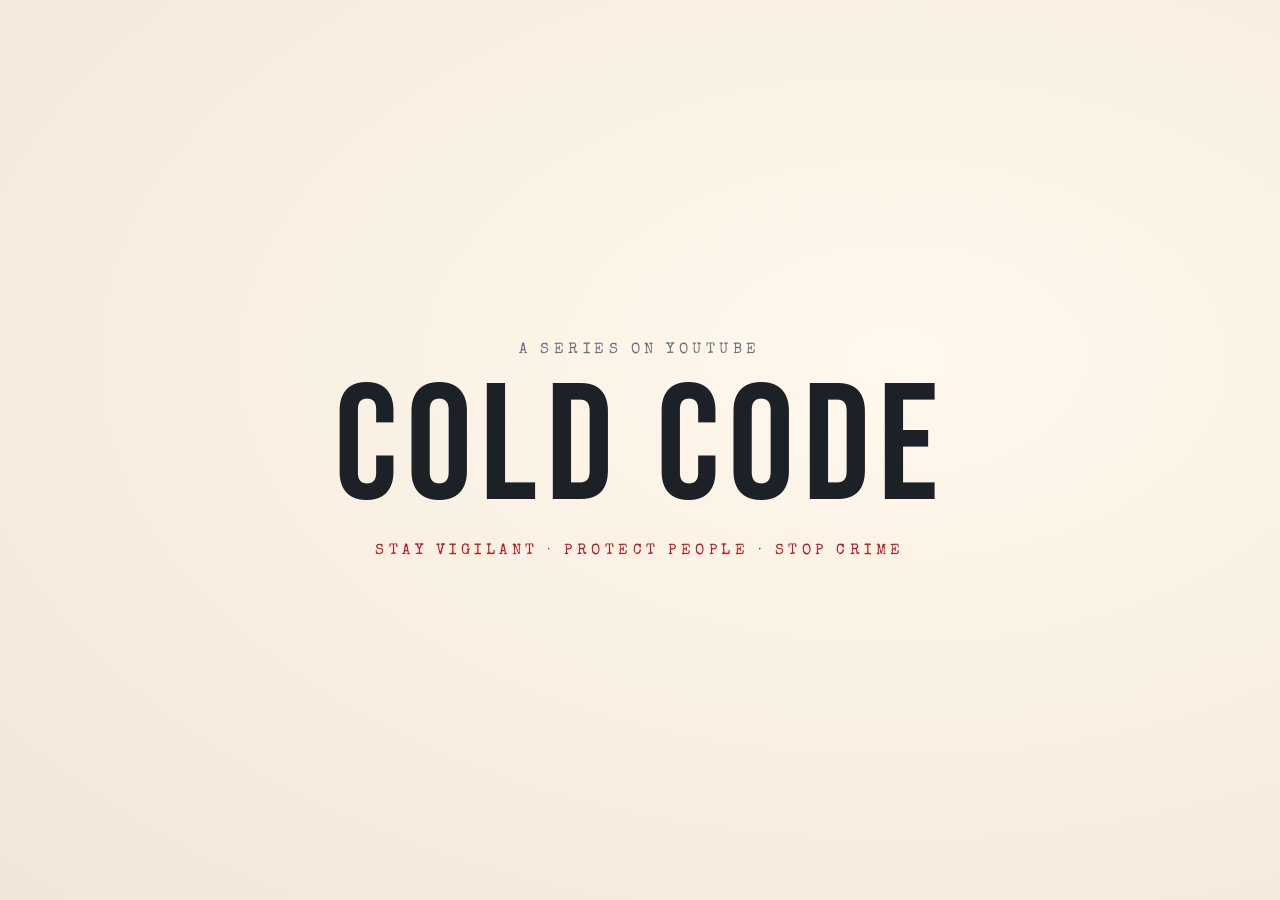
==== commit 62ab548c: "V2.0" ====
--- a/index.html
+++ b/index.html
@@ -3,147 +3,101 @@
 <head>
   <meta charset="UTF-8" />
   <meta name="viewport" content="width=device-width, initial-scale=1.0" />
-  <title>COLD CODE — A YouTube Documentary Series</title>
-  <meta name="description" content="COLD CODE is an educational YouTube series. Learn technology, stay alert and stay safe in the digital age. Real stories of how technology uncovered the truth, in English and Hindi." />
-  <meta property="og:title" content="COLD CODE — A YouTube Documentary Series" />
-  <meta property="og:description" content="Learn technology. Stay alert. Stay safe in the digital age. Watch on YouTube in English and Hindi." />
-  <meta name="theme-color" content="#0b0d0b" />
+  <title>COLD CODE — Real Crime Stories, Solved by Technology · A YouTube Series</title>
+  <meta name="description" content="COLD CODE is an entertainment series on YouTube about real crime stories solved by technology. In English, Hindi and Spanish." />
+  <meta property="og:title" content="COLD CODE — Real crime stories, solved by technology" />
+  <meta property="og:description" content="An entertainment series on YouTube. Stay vigilant. Protect people. Stop crime." />
+  <meta property="og:image" content="assets/img/og-cover.jpg" />
+  <meta name="theme-color" content="#f6efe4" />
+  <link rel="preload" as="image" href="assets/img/morning.webp" type="image/webp" />
   <link rel="preconnect" href="https://fonts.googleapis.com" />
   <link rel="preconnect" href="https://fonts.gstatic.com" crossorigin />
-  <link href="https://fonts.googleapis.com/css2?family=Bebas+Neue&family=Special+Elite&family=IBM+Plex+Mono:wght@400;600&family=Tiro+Devanagari+Hindi&family=Noto+Sans+Devanagari:wght@400;700&display=swap" rel="stylesheet" />
+  <link href="https://fonts.googleapis.com/css2?family=Bebas+Neue&family=Special+Elite&family=IBM+Plex+Mono:wght@400;600&family=Noto+Sans+Devanagari:wght@400;600;700&display=swap" rel="stylesheet" />
   <link rel="stylesheet" href="assets/css/style.css" />
 </head>
-<body>
+<body class="home">
 
-  <!-- ░░ INTRO: title card, like the opening of a show ░░ -->
+  <!-- ░░ INTRO: the fog lifts ░░ -->
   <div id="intro" aria-hidden="true">
-    <p class="intro-pre" data-i18n="intro_pre">A documentary series on YouTube</p>
-    <div class="intro-logo glitch" data-text="COLD CODE">COLD CODE</div>
-    <p class="intro-post" data-i18n="intro_post">Season 1 · English &amp; हिन्दी</p>
-    <button class="intro-skip" id="introSkip" data-i18n="skip">SKIP ▸</button>
+    <p class="intro-pre" data-i18n="intro_pre">A series on YouTube</p>
+    <div class="intro-logo">COLD CODE</div>
+    <p class="intro-post" data-i18n="intro_post">Stay vigilant · Protect people · Stop crime</p>
   </div>
 
-  <canvas id="grain" aria-hidden="true"></canvas>
-  <div class="scanlines" aria-hidden="true"></div>
-  <div class="vignette" aria-hidden="true"></div>
+  <!-- ░░ BACKGROUND: misty morning ░░ -->
+  <div class="scene" aria-hidden="true">
+    <div class="scene-img"></div>
+    <div class="sun"></div>
+    <div class="fog fog-1"></div>
+    <div class="fog fog-2"></div>
+    <div class="fog fog-3"></div>
+    <div class="wash"></div>
+    <div class="glow" id="glow"></div>
+    <canvas id="grain"></canvas>
+  </div>
 
-  <!-- ░░ NAV: three things only ░░ -->
-  <header class="nav">
-    <a href="#top" class="nav-logo"><span class="yt-dot">▶</span>COLD<b>CODE</b></a>
-    <nav class="nav-links">
-      <a href="#episodes" data-i18n="nav_episodes">Episodes</a>
-      <a href="#about" data-i18n="nav_about">About</a>
-      <a href="terms.html" data-i18n="nav_terms">Terms</a>
-    </nav>
-    <div class="nav-right">
-      <div class="lang-switch" role="group" aria-label="Language">
-        <button data-lang="en" class="active">EN</button>
-        <button data-lang="hi">हिं</button>
-      </div>
-      <a class="btn-sub" id="subscribeBtn" href="#" target="_blank" rel="noopener"><span class="yt-icon" aria-hidden="true"></span><span data-i18n="subscribe">Subscribe</span></a>
-    </div>
-  </header>
+  <div class="app">
+    <!-- ░░ TOP BAR ░░ -->
+    <header class="bar">
+      <a href="./" class="logo"><span class="yt-icon" aria-hidden="true"></span>COLD<b>CODE</b></a>
+      <nav class="bar-nav">
+        <button class="link" data-panel="about" data-i18n="nav_about">About</button>
+        <a class="link" href="terms.html" data-i18n="nav_terms">Terms</a>
+        <div class="lang-switch" role="group" aria-label="Language">
+          <button data-lang="en" class="active">EN</button>
+          <button data-lang="hi">हिं</button>
+        </div>
+        <a class="btn-sub" id="subscribeBtn" href="#" target="_blank" rel="noopener"><span class="yt-icon" aria-hidden="true"></span><span data-i18n="subscribe">Subscribe</span></a>
+      </nav>
+    </header>
 
-  <main id="top">
+    <!-- ░░ MAIN STAGE ░░ -->
+    <main class="stage">
+      <section class="hero">
+        <p class="badge rise" style="--d:.1s"><span class="yt-icon" aria-hidden="true"></span><span data-i18n="badge">An entertainment series on YouTube · English · हिन्दी · Español</span></p>
+        <h1 class="title rise" style="--d:.2s"><span>COLD</span> <span>CODE</span></h1>
+        <p class="tagline rise" style="--d:.35s" id="tagline"></p>
+        <p class="desc rise" style="--d:.45s" data-i18n="hero_desc">True cases that stayed unsolved for years, until technology found the answer. Told to keep us vigilant against crime around us, protect the people we care about and help stop crime.</p>
+        <ul class="motto rise" style="--d:.55s">
+          <li><b>01</b><span data-i18n="m1_t">Stay vigilant</span></li>
+          <li><b>02</b><span data-i18n="m2_t">Protect people</span></li>
+          <li><b>03</b><span data-i18n="m3_t">Stop crime</span></li>
+        </ul>
+        <p class="never rise" style="--d:.65s" data-i18n="never">These stories have one purpose: to keep us vigilant against the crimes happening around us, to protect people and to help stop crime. Never to misuse technology.</p>
+      </section>
 
-    <!-- ░░ HERO ░░ -->
-    <section class="hero" id="hero">
-      <div class="hero-dark"></div>
-      <div class="hero-hidden" aria-hidden="true">
-        <span>LEARN TECHNOLOGY</span>
-        <span>STAY ALERT</span>
-        <span>STAY SAFE</span>
-        <span>सतर्क रहिए</span>
-      </div>
-      <div class="hero-content">
-        <p class="series-badge"><span class="yt-icon" aria-hidden="true"></span><span data-i18n="badge">A YouTube documentary series · English &amp; हिन्दी</span></p>
-        <h1 class="hero-title glitch" data-text="COLD CODE">COLD CODE</h1>
-        <p class="hero-tagline" id="tagline"></p>
-        <p class="hero-desc" data-i18n="hero_desc">Real stories where technology uncovered the truth, and the science behind it, explained simply so you can learn it too.</p>
-        <div class="hero-cta">
-          <a href="#latest" class="btn btn-red" data-i18n="cta_latest">▶ Watch latest episode</a>
-          <a href="#episodes" class="btn btn-ghost" data-i18n="cta_all">All episodes</a>
-        </div>
-      </div>
-      <div class="hero-hint" data-i18n="hint">move your flashlight</div>
+      <section class="feature rise" style="--d:.4s" id="feature" aria-live="polite"></section>
+    </main>
+
+    <!-- ░░ EPISODE RAIL ░░ -->
+    <section class="rail-wrap rise" style="--d:.7s">
+      <p class="rail-label" data-i18n="episodes_title">Episodes</p>
+      <div class="rail" id="rail"></div>
     </section>
 
-    <!-- ░░ FILM STRIP ░░ -->
-    <div class="strip-wrap" aria-hidden="true">
-      <div class="strip"><div class="strip-track" data-strip></div></div>
-    </div>
+    <!-- ░░ FOOT LINE ░░ -->
+    <footer class="foot">
+      <p data-i18n="foot_short">An independent entertainment series on YouTube. Not affiliated with any government department, agency or organization.</p>
+      <p><a href="terms.html" data-i18n="nav_terms">Terms</a> · © <span id="year"></span> Sanket Manohar Studio</p>
+    </footer>
+  </div>
 
-    <!-- ░░ LATEST ░░ -->
-    <section class="section" id="latest">
-      <div class="section-head reveal">
-        <span class="section-no">01</span>
-        <h2 data-i18n="latest_title">Latest Episode</h2>
+  <!-- ░░ ABOUT PANEL ░░ -->
+  <div class="panel" id="panel-about" hidden>
+    <div class="panel-backdrop" data-close></div>
+    <article class="panel-card" role="dialog" aria-modal="true" aria-labelledby="aboutTitle">
+      <button class="panel-close" data-close aria-label="Close">✕</button>
+      <p class="kicker" data-i18n="about_kicker">ABOUT THE SERIES</p>
+      <h2 id="aboutTitle" data-i18n="about_title">What is COLD CODE?</h2>
+      <p data-i18n="about_p1"></p>
+      <p data-i18n="about_p2"></p>
+      <div class="motto-cards">
+        <div><b>01</b><strong data-i18n="m1_t">Stay vigilant</strong><span data-i18n="m1_d"></span></div>
+        <div><b>02</b><strong data-i18n="m2_t">Protect people</strong><span data-i18n="m2_d"></span></div>
+        <div><b>03</b><strong data-i18n="m3_t">Stop crime</strong><span data-i18n="m3_d"></span></div>
       </div>
-      <div class="featured reveal" id="featuredBox"></div>
-    </section>
-
-    <!-- ░░ EPISODES ░░ -->
-    <section class="section" id="episodes">
-      <div class="section-head reveal">
-        <span class="section-no">02</span>
-        <h2 data-i18n="episodes_title">Episodes</h2>
-      </div>
-      <div class="cases-grid" id="casesGrid"></div>
-    </section>
-
-    <!-- ░░ ABOUT ░░ -->
-    <section class="section about" id="about">
-      <div class="dossier reveal">
-        <div class="paperclip"></div>
-        <p class="mono small" data-i18n="about_kicker">ABOUT THE SERIES</p>
-        <h2 data-i18n="about_title">What is COLD CODE?</h2>
-        <p data-i18n="about_p1">COLD CODE is an educational series on YouTube about the power of technology.</p>
-        <p data-i18n="about_p2">Every episode is researched from public sources and its reference list is published alongside the video.</p>
-        <p data-i18n="about_p3">Available in English and Hindi.</p>
-        <h3 class="motto-title" data-i18n="motto_title">Our motto</h3>
-        <div class="motto">
-          <div><b>01</b><strong data-i18n="m1_t">Learn technology</strong><span data-i18n="m1_d"></span></div>
-          <div><b>02</b><strong data-i18n="m2_t">Stay alert</strong><span data-i18n="m2_d"></span></div>
-          <div><b>03</b><strong data-i18n="m3_t">Stay safe</strong><span data-i18n="m3_d"></span></div>
-        </div>
-        <p class="never" data-i18n="never">We show how technology finds the truth. We never teach how to misuse it.</p>
-        <a class="btn btn-dark" id="aboutYoutube" href="#" target="_blank" rel="noopener" data-i18n="about_cta">▶ Watch on YouTube</a>
-      </div>
-    </section>
-  </main>
-
-  <footer class="footer">
-    <div class="footer-line"><span class="yt-dot">▶</span> COLD CODE</div>
-    <p class="disclaimer" data-i18n="disclaimer">COLD CODE is an independent educational YouTube series. Its motto is to learn technology, stay alert and stay safe in the digital age. It shows how technology reveals the truth and never teaches any method of misuse. It is not affiliated with, endorsed by, or acting for any government department, agency or organization. All stories are based on publicly available sources. Scenes are AI-illustrated dramatizations; characters are not depictions of real people.</p>
-    <div class="footer-links">
-      <a id="footYoutube" href="#" target="_blank" rel="noopener">YouTube</a>
-      <a href="terms.html" data-i18n="nav_terms">Terms</a>
-      <a id="footRepo" href="#" target="_blank" rel="noopener">GitHub</a>
-    </div>
-    <p class="mono small">© <span id="year"></span> COLD CODE · Sanket Manohar Studio</p>
-  </footer>
-
-  <!-- ░░ EPISODE POPUP ░░ -->
-  <div class="modal" id="modal" role="dialog" aria-modal="true" aria-labelledby="mTitle" hidden>
-    <div class="modal-backdrop" data-close></div>
-    <article class="modal-file">
-      <button class="modal-close" data-close aria-label="Close">✕</button>
-      <div class="modal-tab" id="mTab"></div>
-      <div class="modal-grid">
-        <div class="modal-media">
-          <div class="player" id="mPlayer"></div>
-          <div class="audio-switch" id="mAudio"></div>
-        </div>
-        <div class="modal-body">
-          <p class="mono small" id="mMeta"></p>
-          <h3 id="mTitle"></h3>
-          <p class="modal-sub" id="mSub"></p>
-          <p class="modal-summary" id="mSummary"></p>
-          <div class="learn" id="mLearn"></div>
-          <dl class="facts" id="mFacts"></dl>
-          <div class="modal-actions" id="mActions"></div>
-        </div>
-      </div>
+      <p class="panel-dis" data-i18n="disclaimer"></p>
+      <a class="btn btn-red" id="aboutYoutube" href="#" target="_blank" rel="noopener" data-i18n="about_cta">▶ Watch on YouTube</a>
     </article>
   </div>
 
--- a/assets/css/style.css
+++ b/assets/css/style.css
@@ -1,394 +1,283 @@
 /* ═══════════════════════════════════════════════════════════
-   COLD CODE — case-file aesthetic
-   palette: interrogation-room green, manila, blood red, fluorescent
+   COLD CODE — misty morning theme
+   One screen, light and airy, with a quiet suspense.
    ═══════════════════════════════════════════════════════════ */
 :root {
-  --ink: #0b0d0b;
-  --ink-2: #121612;
-  --ink-3: #1b211b;
-  --fog: #8f9a88;
-  --paper: #d9d2b8;
-  --paper-2: #c9bf9c;
-  --manila: #c4a465;
-  --manila-dark: #9c7f45;
-  --red: #b3121b;
-  --red-glow: #ff2a35;
-  --amber: #e8b04a;
-  --line: rgba(217, 210, 184, 0.12);
-  --f-display: "Bebas Neue", "Tiro Devanagari Hindi", Impact, sans-serif;
-  --f-type: "Special Elite", "Tiro Devanagari Hindi", "Courier New", monospace;
+  --ink: #1c2128;
+  --ink-2: #3a4350;
+  --muted: #6b7380;
+  --paper: #f6efe4;
+  --glass: rgba(255, 252, 247, .62);
+  --glass-strong: rgba(255, 252, 247, .86);
+  --line: rgba(28, 33, 40, .12);
+  --red: #c4161c;
+  --red-2: #e0262c;
+  --amber: #d8892b;
+  --sky: #9fb4c8;
+  --f-display: "Bebas Neue", "Noto Sans Devanagari", Impact, sans-serif;
+  --f-type: "Special Elite", "Noto Sans Devanagari", "Courier New", monospace;
   --f-mono: "IBM Plex Mono", "Noto Sans Devanagari", ui-monospace, monospace;
-  --f-body: "IBM Plex Mono", "Noto Sans Devanagari", ui-monospace, monospace;
   --ease: cubic-bezier(.2, .8, .2, 1);
-  --mx: 50%;
-  --my: 40%;
+  --gx: 30%;
+  --gy: 40%;
 }
 
 * { box-sizing: border-box; margin: 0; padding: 0; }
-html { scroll-behavior: smooth; }
+html, body { height: 100%; }
 body {
-  background: var(--ink);
-  color: var(--paper);
-  font-family: var(--f-body);
-  font-size: 15px;
-  line-height: 1.65;
-  overflow-x: hidden;
-  cursor: crosshair;
-}
-body.lang-hi { --f-body: "Noto Sans Devanagari", "IBM Plex Mono", sans-serif; }
-body.lang-hi .hero-tagline,
-body.lang-hi .modal-summary,
-body.lang-hi .dossier p { font-size: 1.05em; }
-body.locked { overflow: hidden; }
+  background: var(--paper);
+  color: var(--ink);
+  font-family: var(--f-mono);
+  font-size: 14px;
+  line-height: 1.55;
+  -webkit-font-smoothing: antialiased;
+}
+body.lang-hi { --f-mono: "Noto Sans Devanagari", "IBM Plex Mono", sans-serif; }
 a { color: inherit; }
-img { display: block; max-width: 100%; }
-::selection { background: var(--red); color: var(--paper); }
-.mono { font-family: var(--f-mono); }
-.small { font-size: 12px; letter-spacing: .12em; color: var(--fog); }
-
-/* ── atmosphere ──────────────────────────────────────────── */
-#grain {
-  position: fixed; inset: 0; width: 100%; height: 100%;
-  pointer-events: none; z-index: 90; opacity: .07; mix-blend-mode: screen;
-}
-.scanlines {
-  position: fixed; inset: 0; pointer-events: none; z-index: 89;
-  background: repeating-linear-gradient(to bottom, rgba(0,0,0,.18) 0 1px, transparent 1px 3px);
-  animation: scan 8s linear infinite;
-}
-@keyframes scan { to { background-position: 0 100px; } }
-.vignette {
-  position: fixed; inset: 0; pointer-events: none; z-index: 88;
-  background: radial-gradient(ellipse at center, transparent 45%, rgba(0,0,0,.75) 100%);
-}
-
-/* ── intro boot sequence ─────────────────────────────────── */
+button { font: inherit; color: inherit; }
+::selection { background: var(--red); color: #fff; }
+
+/* ── one screen, no page scroll ─────────────────────────── */
+body.home { overflow: hidden; }
+.app {
+  position: relative; z-index: 2; height: 100vh; height: 100dvh;
+  display: grid; grid-template-rows: auto 1fr auto auto;
+  padding: 0 clamp(16px, 3.4vw, 56px);
+}
+
+/* ── background scene ───────────────────────────────────── */
+.scene { position: fixed; inset: 0; z-index: 0; overflow: hidden; pointer-events: none; }
+.scene-img {
+  position: absolute; inset: -4%;
+  background: url("../img/morning.jpg") center 60% / cover no-repeat;
+  background-image: image-set(url("../img/morning.webp") type("image/webp"), url("../img/morning.jpg") type("image/jpeg"));
+  animation: kenburns 40s ease-in-out infinite alternate;
+  transform-origin: 70% 40%;
+}
+@keyframes kenburns { from { transform: scale(1) translate(0, 0); } to { transform: scale(1.08) translate(-1.5%, -1%); } }
+.sun {
+  position: absolute; left: 71.5%; top: 34%; width: 34vmin; height: 34vmin; border-radius: 50%;
+  transform: translate(-50%, -50%);
+  background: radial-gradient(circle, rgba(255, 236, 196, .85) 0%, rgba(255, 214, 160, .35) 30%, transparent 65%);
+  mix-blend-mode: screen; animation: sun 7s ease-in-out infinite;
+}
+@keyframes sun { 50% { transform: translate(-50%, -50%) scale(1.15); opacity: .75; } }
+.fog {
+  position: absolute; left: -50%; width: 200%; height: 45%;
+  background:
+    radial-gradient(ellipse 30% 60% at 20% 50%, rgba(255,255,255,.75), transparent 70%),
+    radial-gradient(ellipse 25% 55% at 55% 45%, rgba(255,250,244,.65), transparent 70%),
+    radial-gradient(ellipse 30% 60% at 85% 55%, rgba(255,255,255,.7), transparent 70%);
+  filter: blur(18px); opacity: .7;
+}
+.fog-1 { bottom: 4%; animation: drift 60s linear infinite; }
+.fog-2 { bottom: 22%; opacity: .45; animation: drift 90s linear infinite reverse; }
+.fog-3 { bottom: -12%; height: 40%; opacity: .85; animation: drift 75s linear infinite; }
+@keyframes drift { from { transform: translateX(0); } to { transform: translateX(25%); } }
+.wash { /* keeps the left side bright and readable */
+  position: absolute; inset: 0;
+  background:
+    linear-gradient(90deg, rgba(250, 245, 237, .92) 0%, rgba(250, 245, 237, .72) 32%, rgba(250, 245, 237, .12) 60%, transparent 75%),
+    linear-gradient(0deg, rgba(250, 245, 237, .85) 0%, transparent 28%);
+}
+.glow {
+  position: absolute; inset: 0;
+  background: radial-gradient(circle 320px at var(--gx) var(--gy), rgba(255, 228, 184, .35), transparent 70%);
+  mix-blend-mode: soft-light;
+}
+#grain { position: absolute; inset: 0; width: 100%; height: 100%; opacity: .05; mix-blend-mode: multiply; }
+
+/* ── intro: fog lifts ───────────────────────────────────── */
 #intro {
-  position: fixed; inset: 0; z-index: 200; background: #000;
-  display: flex; flex-direction: column; align-items: center; justify-content: center; gap: 28px;
-  font-family: var(--f-mono); color: var(--paper);
-  transition: opacity .9s var(--ease), visibility .9s;
-}
-#intro.done { opacity: 0; visibility: hidden; }
-.intro-pre, .intro-post { font-family: var(--f-type); letter-spacing: .3em; text-transform: uppercase; color: var(--paper-2); font-size: clamp(11px, 1.4vw, 15px); opacity: 0; }
-.intro-post { color: var(--amber); }
-#intro.play .intro-pre { animation: rise .9s .2s var(--ease) forwards; }
-#intro.play .intro-logo { animation: logoSlam 1.1s .7s var(--ease) forwards; }
-#intro.play .intro-post { animation: rise .9s 1.6s var(--ease) forwards; }
-@keyframes rise { from { opacity: 0; transform: translateY(14px); letter-spacing: .6em; } to { opacity: 1; transform: none; } }
-.intro-logo {
-  font-family: var(--f-display); font-size: clamp(64px, 14vw, 180px); color: var(--paper);
-  letter-spacing: .04em; opacity: 0; transform: scale(1.4); filter: blur(12px);
-}
-.intro-logo.show { animation: logoSlam 1.1s var(--ease) forwards; }
-@keyframes logoSlam {
-  0% { opacity: 0; transform: scale(1.4); filter: blur(12px); }
-  55% { opacity: 1; transform: scale(.98); filter: blur(0); }
-  62% { transform: scale(1.01) translateX(-4px); }
-  70% { transform: scale(1) translateX(3px); }
-  100% { opacity: 1; transform: scale(1); filter: blur(0); }
-}
-.intro-skip {
-  position: absolute; bottom: 28px; right: 28px; background: none; border: 1px solid var(--line);
-  color: var(--fog); font: 12px var(--f-mono); letter-spacing: .2em; padding: 8px 14px; cursor: pointer;
-}
-.intro-skip:hover { background: var(--paper); color: #000; }
-
-/* ── glitch text ─────────────────────────────────────────── */
-.glitch { position: relative; }
-.glitch::before, .glitch::after {
-  content: attr(data-text); position: absolute; inset: 0; pointer-events: none;
-}
-.glitch::before { color: var(--red-glow); mix-blend-mode: screen; animation: glitchA 3.2s infinite steps(1); }
-.glitch::after { color: #3cf; mix-blend-mode: screen; animation: glitchB 2.7s infinite steps(1); opacity: .7; }
-@keyframes glitchA {
-  0%, 88%, 100% { clip-path: inset(0 0 100% 0); transform: none; }
-  89% { clip-path: inset(10% 0 60% 0); transform: translate(-6px, 2px); }
-  92% { clip-path: inset(55% 0 20% 0); transform: translate(5px, -1px); }
-  95% { clip-path: inset(30% 0 45% 0); transform: translate(-3px, 0); }
-}
-@keyframes glitchB {
-  0%, 84%, 100% { clip-path: inset(0 0 100% 0); transform: none; }
-  85% { clip-path: inset(70% 0 5% 0); transform: translate(6px, 1px); }
-  88% { clip-path: inset(15% 0 70% 0); transform: translate(-5px, -2px); }
-}
-
-/* ── nav ─────────────────────────────────────────────────── */
-.nav {
-  position: fixed; top: 0; left: 0; right: 0; z-index: 50;
-  display: flex; align-items: center; justify-content: space-between; gap: 20px;
-  padding: 16px clamp(16px, 4vw, 48px);
-  background: linear-gradient(to bottom, rgba(11,13,11,.95), rgba(11,13,11,0));
-  transition: background .4s, padding .4s;
-}
-.nav.scrolled { background: rgba(11,13,11,.92); backdrop-filter: blur(8px); padding-block: 10px; border-bottom: 1px solid var(--line); }
-.nav-logo { font-family: var(--f-display); font-size: 26px; letter-spacing: .08em; text-decoration: none; display: flex; align-items: center; gap: 10px; }
-.nav-logo b { color: var(--red); font-weight: 400; }
-.dot-rec { width: 9px; height: 9px; border-radius: 50%; background: var(--red-glow); box-shadow: 0 0 10px var(--red-glow); animation: rec 1.6s infinite; display: inline-block; }
-@keyframes rec { 50% { opacity: .15; } }
-.nav-links { display: flex; gap: 28px; }
-.nav-links a { text-decoration: none; font-size: 12px; letter-spacing: .2em; text-transform: uppercase; color: var(--fog); position: relative; }
-.nav-links a::after { content: ""; position: absolute; left: 0; bottom: -4px; height: 1px; width: 0; background: var(--red); transition: width .3s var(--ease); }
-.nav-links a:hover { color: var(--paper); }
-.nav-links a:hover::after { width: 100%; }
-.nav-right { display: flex; gap: 14px; align-items: center; }
-.lang-switch { display: flex; border: 1px solid var(--line); }
-.lang-switch button { background: none; border: 0; color: var(--fog); font: 600 12px var(--f-mono); padding: 6px 12px; cursor: pointer; transition: .25s; }
-.lang-switch button.active { background: var(--paper); color: var(--ink); }
-.btn-sub { display: inline-flex; align-items: center; gap: 8px; background: var(--red); color: #fff; text-decoration: none; font: 600 12px var(--f-mono); letter-spacing: .15em; text-transform: uppercase; padding: 8px 14px; }
-.btn-sub:hover { background: var(--red-glow); }
-
-/* ── hero + flashlight ───────────────────────────────────── */
-.hero {
-  position: relative; min-height: 100vh; display: grid; place-items: center; overflow: hidden;
-  background:
-    radial-gradient(ellipse at 50% 120%, rgba(74,90,74,.45), transparent 60%),
-    linear-gradient(180deg, #0e120e, #0b0d0b);
-}
-.hero-hidden {
-  position: absolute; inset: 0; display: grid; align-content: center; justify-items: center; gap: 4vh;
-  font-family: var(--f-type); font-size: clamp(22px, 4.5vw, 56px); color: var(--red);
-  letter-spacing: .1em; opacity: .9; transform: rotate(-4deg);
-  -webkit-mask-image: radial-gradient(circle 170px at var(--mx) var(--my), #000 0%, transparent 100%);
-          mask-image: radial-gradient(circle 170px at var(--mx) var(--my), #000 0%, transparent 100%);
-}
-.hero-hidden span:nth-child(even) { color: var(--paper-2); }
-.hero-dark {
-  position: absolute; inset: 0; pointer-events: none;
-  background: radial-gradient(circle 260px at var(--mx) var(--my), rgba(232,176,74,.10), rgba(0,0,0,.0) 60%);
-}
-.hero-content { position: relative; z-index: 2; text-align: center; padding: 120px 20px 80px; max-width: 1100px; }
-.hero-kicker { font-family: var(--f-mono); font-size: 12px; letter-spacing: .3em; color: var(--amber); min-height: 1.6em; }
-.hero-title {
-  font-family: var(--f-display); font-weight: 400; line-height: .85;
-  font-size: clamp(90px, 21vw, 300px); letter-spacing: .02em; margin: 18px 0 12px;
-  color: var(--paper);
-  text-shadow: 0 0 40px rgba(217,210,184,.12);
-  animation: flicker 6s infinite;
-}
-@keyframes flicker {
-  0%, 19%, 21%, 23%, 55%, 57%, 100% { opacity: 1; }
-  20%, 22% { opacity: .35; }
-  56% { opacity: .6; }
-}
-.hero-tagline { font-family: var(--f-type); font-size: clamp(16px, 2vw, 22px); color: var(--paper-2); min-height: 2em; }
-.hero-cta { display: flex; gap: 14px; justify-content: center; margin: 36px 0 54px; flex-wrap: wrap; }
-.btn { font: 600 13px var(--f-mono); letter-spacing: .2em; text-transform: uppercase; text-decoration: none; padding: 14px 26px; position: relative; overflow: hidden; transition: .3s var(--ease); }
-.btn-red { background: var(--red); color: #fff; }
-.btn-red::before { content: ""; position: absolute; inset: 0; opacity: 0; background: linear-gradient(110deg, transparent 30%, rgba(255,255,255,.35) 50%, transparent 70%); transform: translateX(-100%); }
-.btn-red:hover::before { opacity: 1; transform: translateX(100%); transition: transform .7s var(--ease); }
-.btn-red:hover { box-shadow: 0 0 30px rgba(255,42,53,.45); }
-.btn-ghost { border: 1px solid var(--paper-2); color: var(--paper); }
-.btn-ghost:hover { background: var(--paper); color: var(--ink); }
-.hero-hint { position: absolute; bottom: 26px; left: 50%; transform: translateX(-50%); font-size: 11px; letter-spacing: .3em; text-transform: uppercase; color: var(--fog); animation: bob 2.4s infinite; }
-@keyframes bob { 50% { transform: translate(-50%, 6px); opacity: .4; } }
-
-/* ── film strip ──────────────────────────────────────────── */
-.strip-wrap { position: relative; z-index: 3; margin-top: -20px; }
-.strip { position: relative; background: #050605; border-block: 1px solid var(--line); overflow: hidden; padding: 16px 0; }
-.strip::before, .strip::after { content: ""; position: absolute; left: 0; right: 0; height: 6px; background: repeating-linear-gradient(90deg, transparent 0 10px, rgba(217,210,184,.25) 10px 20px); }
-.strip::before { top: 3px; } .strip::after { bottom: 3px; }
-.strip-track { display: flex; white-space: nowrap; font: 26px var(--f-display); letter-spacing: .16em; color: var(--paper-2); animation: strip 40s linear infinite; }
-.strip-track span { padding: 0 22px; }
-.strip-track i { color: var(--red); font-style: normal; font-size: 12px; align-self: center; }
-@keyframes strip { to { transform: translateX(-50%); } }
-
-/* ── youtube marks ───────────────────────────────────────── */
-.yt-icon { display: inline-block; width: 22px; height: 15px; border-radius: 4px; background: #ff0000; position: relative; vertical-align: -2px; flex: none; }
+  position: fixed; inset: 0; z-index: 50; display: grid; place-content: center; text-align: center; gap: 14px;
+  background: radial-gradient(ellipse at 70% 40%, #fff8ec, #f1e7d8);
+  transition: opacity 1.1s var(--ease), visibility 1.1s, filter 1.1s;
+}
+#intro.done { opacity: 0; visibility: hidden; filter: blur(14px); }
+.intro-logo { font-family: var(--f-display); font-size: clamp(64px, 13vw, 170px); letter-spacing: .05em; line-height: .9; color: var(--ink); opacity: 0; }
+.intro-pre, .intro-post { font-family: var(--f-type); font-size: clamp(11px, 1.3vw, 15px); letter-spacing: .3em; text-transform: uppercase; opacity: 0; }
+.intro-pre { color: var(--muted); }
+.intro-post { color: var(--red); }
+#intro.play .intro-pre { animation: up .9s .1s var(--ease) forwards; }
+#intro.play .intro-logo { animation: focus 1.3s .45s var(--ease) forwards; }
+#intro.play .intro-post { animation: up .9s 1.3s var(--ease) forwards; }
+@keyframes up { from { opacity: 0; transform: translateY(14px); letter-spacing: .55em; } to { opacity: 1; transform: none; } }
+@keyframes focus { 0% { opacity: 0; filter: blur(16px); transform: scale(1.12); } 100% { opacity: 1; filter: blur(0); transform: none; } }
+
+/* entrance for page pieces */
+.rise { opacity: 0; transform: translateY(18px); filter: blur(4px); }
+body.ready .rise { animation: rise .9s var(--d, 0s) var(--ease) forwards; }
+@keyframes rise { to { opacity: 1; transform: none; filter: none; } }
+
+/* ── top bar ────────────────────────────────────────────── */
+.bar { display: flex; align-items: center; justify-content: space-between; gap: 16px; padding: clamp(12px, 2.2vh, 22px) 0; }
+.logo { display: flex; align-items: center; gap: 10px; text-decoration: none; font-family: var(--f-display); font-size: 26px; letter-spacing: .08em; }
+.logo b { color: var(--red); font-weight: 400; }
+.bar-nav { display: flex; align-items: center; gap: clamp(10px, 1.6vw, 22px); }
+.link { background: none; border: 0; cursor: pointer; text-decoration: none; font-size: 12px; letter-spacing: .18em; text-transform: uppercase; color: var(--ink-2); position: relative; }
+.link::after { content: ""; position: absolute; left: 0; bottom: -4px; width: 0; height: 1px; background: var(--red); transition: width .3s var(--ease); }
+.link:hover::after { width: 100%; }
+.lang-switch { display: flex; background: var(--glass); border: 1px solid var(--line); border-radius: 999px; padding: 2px; backdrop-filter: blur(8px); }
+.lang-switch button { border: 0; background: none; cursor: pointer; font: 600 12px var(--f-mono); padding: 5px 12px; border-radius: 999px; color: var(--muted); transition: .25s; }
+.lang-switch button.active { background: var(--ink); color: #fff; }
+.btn-sub { display: inline-flex; align-items: center; gap: 8px; text-decoration: none; background: var(--red); color: #fff; font: 600 12px var(--f-mono); letter-spacing: .12em; text-transform: uppercase; padding: 9px 14px; border-radius: 999px; box-shadow: 0 6px 18px rgba(196, 22, 28, .25); transition: .25s; }
+.btn-sub:hover { background: var(--red-2); transform: translateY(-1px); }
+.btn-sub .yt-icon { background: #fff; }
+.btn-sub .yt-icon::after { border-left-color: var(--red); }
+
+.yt-icon { display: inline-block; width: 22px; height: 15px; border-radius: 4px; background: #ff0000; position: relative; flex: none; }
 .yt-icon::after { content: ""; position: absolute; left: 8px; top: 4px; border-left: 7px solid #fff; border-top: 3.5px solid transparent; border-bottom: 3.5px solid transparent; }
-.yt-dot { color: var(--red-glow); font-size: .7em; }
-.series-badge { display: inline-flex; align-items: center; gap: 10px; border: 1px solid var(--line); background: rgba(0,0,0,.35); padding: 8px 16px; font: 600 12px var(--f-mono); letter-spacing: .14em; text-transform: uppercase; color: var(--paper); }
-.hero-desc { max-width: 620px; margin: 16px auto 0; color: var(--fog); }
-.disclaimer { max-width: 760px; margin: 0 auto; font-size: 12px; color: var(--fog); line-height: 1.7; }
-
-/* ── sections ────────────────────────────────────────────── */
-.section { padding: 110px clamp(16px, 5vw, 64px); max-width: 1320px; margin: 0 auto; position: relative; }
-.section-head { display: flex; align-items: baseline; gap: 18px; border-bottom: 1px solid var(--line); padding-bottom: 14px; margin-bottom: 34px; }
-.section-no { font-family: var(--f-mono); color: var(--red); font-size: 14px; letter-spacing: .2em; }
-.section-head h2 { font-family: var(--f-display); font-weight: 400; font-size: clamp(42px, 6vw, 76px); letter-spacing: .04em; line-height: 1; }
-.section-sub { color: var(--fog); max-width: 640px; margin: -14px 0 30px; font-family: var(--f-type); }
-
-.reveal { opacity: 0; transform: translateY(40px); filter: blur(6px); transition: opacity 1s var(--ease), transform 1s var(--ease), filter 1s var(--ease); }
-.reveal.in { opacity: 1; transform: none; filter: none; }
-
-/* ── featured ────────────────────────────────────────────── */
-.featured { display: grid; grid-template-columns: 1.6fr 1fr; gap: 34px; align-items: center; }
-.featured .player { box-shadow: 0 30px 80px rgba(0,0,0,.7), 0 0 0 1px var(--line); }
-.featured h3 { font-family: var(--f-display); font-weight: 400; font-size: clamp(38px, 4.4vw, 62px); line-height: .95; margin: 8px 0 12px; }
-.featured .subtitle { font-family: var(--f-type); color: var(--amber); margin-bottom: 16px; }
-.featured .summary { color: var(--paper-2); margin-bottom: 22px; }
-
-/* ── video facade ────────────────────────────────────────── */
-.player { position: relative; aspect-ratio: 16/9; background: #000; overflow: hidden; }
+
+/* ── stage ──────────────────────────────────────────────── */
+.stage { display: grid; grid-template-columns: minmax(0, 1fr) minmax(0, 1.05fr); gap: clamp(20px, 3.5vw, 60px); align-items: center; min-height: 0; }
+.hero { display: grid; gap: clamp(8px, 1.6vh, 16px); align-content: center; max-width: 600px; }
+.badge { justify-self: start; display: inline-flex; align-items: center; gap: 10px; background: var(--glass-strong); border: 1px solid var(--line); border-radius: 999px; padding: 7px 14px; font: 600 11px var(--f-mono); letter-spacing: .14em; text-transform: uppercase; box-shadow: 0 4px 14px rgba(0,0,0,.05); }
+.title {
+  font-family: var(--f-display); font-weight: 400; line-height: .85; letter-spacing: .02em;
+  font-size: clamp(64px, min(11vw, 17vh), 176px); color: var(--ink);
+}
+.title span:last-child { color: var(--red); }
+body.ready .title span { display: inline-block; animation: breathe 9s 2s ease-in-out infinite; }
+body.ready .title span:last-child { animation-delay: 2.4s; }
+@keyframes breathe { 0%, 92%, 100% { opacity: 1; filter: none; } 94% { opacity: .55; filter: blur(1.5px); } 96% { opacity: 1; } }
+.tagline { font-family: var(--f-type); font-size: clamp(15px, 1.5vw, 20px); color: var(--ink); min-height: 1.6em; }
+.desc { color: var(--ink-2); max-width: 520px; }
+.motto { list-style: none; display: flex; flex-wrap: wrap; gap: 8px; }
+.motto li { display: flex; align-items: center; gap: 8px; background: var(--glass-strong); border: 1px solid var(--line); border-radius: 999px; padding: 6px 14px 6px 6px; font-weight: 600; font-size: 13px; transition: transform .3s var(--ease), box-shadow .3s; }
+.motto li:hover { transform: translateY(-2px); box-shadow: 0 8px 18px rgba(0,0,0,.08); }
+.motto b { display: grid; place-items: center; width: 26px; height: 26px; border-radius: 50%; background: var(--ink); color: #fff; font: 600 10px var(--f-mono); }
+.never { font-size: 12px; color: var(--ink-2); border-left: 3px solid var(--red); padding-left: 10px; max-width: 520px; }
+
+/* ── featured episode (right) ───────────────────────────── */
+.feature {
+  background: var(--glass); backdrop-filter: blur(14px) saturate(1.1); -webkit-backdrop-filter: blur(14px) saturate(1.1);
+  border: 1px solid rgba(255,255,255,.7); border-radius: 18px; padding: clamp(12px, 1.8vh, 18px);
+  box-shadow: 0 30px 60px rgba(40, 30, 20, .14); display: flex; flex-direction: column; gap: clamp(8px, 1.3vh, 12px);
+  max-height: 100%; min-height: 0; overflow: hidden;
+}
+.feature > * { flex-shrink: 0; }
+.feature.swap { animation: swap .55s var(--ease); }
+@keyframes swap { from { opacity: 0; transform: translateY(10px) scale(.99); filter: blur(4px); } }
+.player { position: relative; aspect-ratio: 16/9; width: 100%; align-self: center; border-radius: 12px; overflow: hidden; background: #d9d2c6; }
 .player iframe { position: absolute; inset: 0; width: 100%; height: 100%; border: 0; }
-.facade { position: absolute; inset: 0; border: 0; cursor: pointer; background: #050605 center/cover no-repeat; }
-.facade::before { content: ""; position: absolute; inset: 0; background: linear-gradient(180deg, rgba(0,0,0,.1), rgba(0,0,0,.65)); transition: .4s; }
-.facade:hover::before { background: linear-gradient(180deg, rgba(179,18,27,.15), rgba(0,0,0,.55)); }
-.facade .play {
-  position: absolute; left: 50%; top: 50%; transform: translate(-50%, -50%);
-  width: 86px; height: 86px; border-radius: 50%; border: 2px solid var(--paper);
-  display: grid; place-items: center; transition: .35s var(--ease);
-}
-.facade .play::after { content: ""; border-left: 22px solid var(--paper); border-top: 13px solid transparent; border-bottom: 13px solid transparent; margin-left: 6px; }
-.facade:hover .play { background: var(--red); border-color: var(--red); transform: translate(-50%, -50%) scale(1.12); box-shadow: 0 0 0 14px rgba(179,18,27,.2), 0 0 0 28px rgba(179,18,27,.08); }
-.facade .rec-label { position: absolute; top: 14px; left: 16px; font: 600 11px var(--f-mono); letter-spacing: .2em; display: flex; gap: 8px; align-items: center; color: var(--paper); }
-.facade .timecode { position: absolute; bottom: 14px; right: 16px; font: 12px var(--f-mono); color: var(--paper); opacity: .8; }
-.pending {
-  position: absolute; inset: 0; display: grid; place-content: center; text-align: center; gap: 10px;
-  background: repeating-linear-gradient(-45deg, #0e110e 0 14px, #121612 14px 28px);
-}
-.pending b { font-family: var(--f-display); font-weight: 400; font-size: 40px; letter-spacing: .1em; color: var(--paper-2); }
-.pending span { font-size: 12px; letter-spacing: .2em; color: var(--fog); }
-.pending .static { position: absolute; inset: 0; opacity: .12; background-image: url("data:image/svg+xml,%3Csvg xmlns='http://www.w3.org/2000/svg' width='160' height='160'%3E%3Cfilter id='n'%3E%3CfeTurbulence baseFrequency='.9'/%3E%3C/filter%3E%3Crect width='100%25' height='100%25' filter='url(%23n)'/%3E%3C/svg%3E"); animation: static .2s steps(3) infinite; }
-@keyframes static { 33% { background-position: 40px 20px; } 66% { background-position: -30px 50px; } }
-
-/* ── case folders ────────────────────────────────────────── */
-.cases-grid { display: grid; grid-template-columns: repeat(auto-fill, minmax(290px, 1fr)); gap: 46px 30px; perspective: 1200px; }
-.case {
-  position: relative; cursor: pointer; padding-top: 26px; outline: none;
-  opacity: 0; transform: translateY(60px) rotateX(18deg);
-  transition: opacity .8s var(--ease), transform .8s var(--ease);
-}
-.case.in { opacity: 1; transform: none; }
-.case-tab {
-  position: absolute; top: 0; left: 18px; height: 30px; padding: 4px 18px 0;
-  background: var(--manila-dark); color: var(--ink); font: 13px var(--f-type); letter-spacing: .1em;
-  clip-path: polygon(8% 0, 92% 0, 100% 100%, 0 100%);
-}
-.case-folder {
-  position: relative; background: linear-gradient(160deg, var(--manila), var(--manila-dark));
-  padding: 16px; color: var(--ink); min-height: 400px;
-  box-shadow: 0 14px 30px rgba(0,0,0,.55), inset 0 0 60px rgba(0,0,0,.18);
-  transition: transform .5s var(--ease), box-shadow .5s var(--ease);
-  transform-style: preserve-3d;
-}
-.case-folder::after { /* coffee ring + wear */
-  content: ""; position: absolute; width: 110px; height: 110px; right: -20px; bottom: 30px; border-radius: 50%;
-  border: 6px solid rgba(90,55,20,.15); filter: blur(1px); pointer-events: none;
-}
-.case:hover .case-folder, .case:focus-visible .case-folder { transform: translateY(-10px) rotate(-1deg); box-shadow: 0 30px 50px rgba(0,0,0,.7), 0 0 0 2px var(--red); }
-.polaroid {
-  background: #eee9da; padding: 9px 9px 34px; transform: rotate(-2.5deg); position: relative;
-  box-shadow: 0 6px 14px rgba(0,0,0,.35); transition: transform .6s var(--ease);
-}
-.case:hover .polaroid { transform: rotate(1.5deg) scale(1.03); }
-.polaroid .ph { aspect-ratio: 16/10; background: #222 center/cover; filter: grayscale(1) contrast(1.15) sepia(.25); transition: filter .6s; position: relative; overflow: hidden; }
-.case:hover .polaroid .ph { filter: grayscale(.2) contrast(1.05); }
-.polaroid .ph.gen { display: grid; place-items: center; background: radial-gradient(circle at 30% 30%, #2d362d, #0b0d0b); }
-.polaroid .ph.gen span { font-family: var(--f-display); font-size: 64px; color: rgba(217,210,184,.15); letter-spacing: .1em; }
-.polaroid figcaption { position: absolute; bottom: 7px; left: 12px; font: 15px var(--f-type); color: #333; }
-.pin { position: absolute; top: -8px; left: 50%; width: 16px; height: 16px; border-radius: 50%; background: radial-gradient(circle at 35% 35%, #ff6b6b, var(--red) 60%, #5a0006); box-shadow: 0 3px 4px rgba(0,0,0,.5); z-index: 2; }
-.case-body { padding: 18px 4px 4px; }
-.case-meta { font: 11px var(--f-mono); letter-spacing: .14em; text-transform: uppercase; color: #4b3a1a; }
-.case-title { font-family: var(--f-display); font-weight: 400; font-size: 34px; line-height: .95; margin: 6px 0 8px; }
-.case-sub { font-family: var(--f-type); font-size: 14px; color: #3a2e16; }
-.case-tech { display: inline-block; margin-top: 12px; font: 600 11px var(--f-mono); letter-spacing: .12em; text-transform: uppercase; border: 1px solid var(--ink); padding: 3px 8px; }
-.case:hover .case:hover 
-@keyframes blink { 50% { opacity: 0; } }
-.ribbon { position: absolute; top: 14px; right: -8px; z-index: 3; font: 600 11px var(--f-mono); letter-spacing: .16em; padding: 6px 12px; color: #fff; box-shadow: 0 4px 10px rgba(0,0,0,.4); }
-.ribbon.out { background: var(--red); }
-.ribbon.soon { background: #2b332b; color: var(--paper); }
-.case-watch { display: block; margin-top: 16px; font: 600 12px var(--f-mono); letter-spacing: .16em; color: var(--red); text-transform: uppercase; transition: letter-spacing .3s var(--ease); }
-.case:hover .case-watch { letter-spacing: .26em; }
-.empty { text-align: center; font-family: var(--f-type); color: var(--fog); padding: 40px; }
-
-/* ── about dossier ───────────────────────────────────────── */
-.dossier {
-  position: relative; max-width: 820px; margin: 0 auto; background: var(--paper); color: var(--ink);
-  padding: clamp(28px, 5vw, 60px); transform: rotate(-.8deg);
-  box-shadow: 0 30px 70px rgba(0,0,0,.7);
-  background-image: repeating-linear-gradient(transparent 0 31px, rgba(60,80,120,.12) 31px 32px);
-}
-.dossier h2 { font-family: var(--f-display); font-weight: 400; font-size: 64px; line-height: 1; margin: 6px 0 18px; }
-.dossier p { font-family: var(--f-type); margin-bottom: 14px; font-size: 16px; }
-.dossier .small { color: #555; }
-.dossier.in .paperclip { position: absolute; top: -18px; left: 40px; width: 22px; height: 64px; border: 3px solid #9aa0a6; border-radius: 12px; }
-
-/* ── footer ──────────────────────────────────────────────── */
-.footer { border-top: 1px solid var(--line); padding: 50px 20px; text-align: center; display: grid; gap: 14px; }
-.footer-line { font-family: var(--f-display); font-size: 28px; letter-spacing: .2em; display: flex; justify-content: center; align-items: center; gap: 12px; }
-.footer-links { display: flex; gap: 24px; justify-content: center; }
-.footer-links a { font-size: 12px; letter-spacing: .2em; text-transform: uppercase; color: var(--fog); }
-.footer-links a:hover { color: var(--red-glow); }
-
-/* ── modal dossier ───────────────────────────────────────── */
-.modal { position: fixed; inset: 0; z-index: 120; display: grid; place-items: center; padding: 20px; }
-.modal[hidden] { display: none; }
-.modal-backdrop { position: absolute; inset: 0; background: rgba(0,0,0,.85); backdrop-filter: blur(4px); animation: fadeIn .4s; }
-@keyframes fadeIn { from { opacity: 0; } }
-.modal-file {
-  position: relative; width: min(1180px, 100%); max-height: 92vh; overflow: auto;
-  background: linear-gradient(160deg, var(--manila), var(--manila-dark)); color: var(--ink);
-  padding: 46px clamp(18px, 3vw, 40px) 36px; box-shadow: 0 40px 100px rgba(0,0,0,.9);
-  animation: pullFile .7s var(--ease);
-}
-@keyframes pullFile { from { transform: translateY(110%) rotate(4deg); } to { transform: none; } }
-.modal.closing .modal-file { animation: pushFile .45s var(--ease) forwards; }
-.modal.closing .modal-backdrop { animation: fadeIn .45s reverse forwards; }
-@keyframes pushFile { to { transform: translateY(110%) rotate(-3deg); } }
-.modal-close { position: absolute; top: 12px; right: 14px; background: var(--ink); color: var(--paper); border: 0; width: 38px; height: 38px; cursor: pointer; font-size: 16px; z-index: 4; }
-.modal-close:hover { background: var(--red); }
-.modal-tab { position: absolute; top: 12px; left: 30px; font: 14px var(--f-type); letter-spacing: .14em; }
-.modal-grid { display: grid; grid-template-columns: 1.4fr 1fr; gap: 30px; margin-top: 16px; }
-.modal-media .player { box-shadow: 0 16px 40px rgba(0,0,0,.5); }
-.audio-switch { display: flex; gap: 8px; margin-top: 12px; align-items: center; font: 12px var(--f-mono); letter-spacing: .1em; }
-.audio-switch button { background: transparent; border: 1px solid var(--ink); color: var(--ink); padding: 6px 12px; cursor: pointer; font: 600 12px var(--f-mono); }
-.audio-switch button.active { background: var(--ink); color: var(--paper); }
-.audio-switch button:disabled { opacity: .35; cursor: not-allowed; }
-.modal-body h3 { font-family: var(--f-display); font-weight: 400; font-size: clamp(40px, 4vw, 58px); line-height: .95; margin: 6px 0 10px; }
-.modal-body .small { color: #4b3a1a; }
-.modal-sub { font-family: var(--f-type); font-size: 17px; color: #3a2e16; margin-bottom: 14px; }
-.modal-summary { min-height: 6em; }
-.modal-summary .caret { display: inline-block; width: .55em; height: 1em; background: var(--ink); vertical-align: -2px; animation: blink .7s steps(1) infinite; }
-.facts { display: grid; grid-template-columns: auto 1fr; gap: 6px 18px; margin: 20px 0; padding-top: 16px; border-top: 1px dashed rgba(0,0,0,.4); font: 13px var(--f-mono); }
-.facts dt { text-transform: uppercase; letter-spacing: .14em; color: #5a4520; }
-.modal-actions { display: flex; gap: 10px; flex-wrap: wrap; }
-.btn-dark { background: var(--ink); color: var(--paper); }
-.btn-dark:hover { background: var(--red); }
-.btn-line { border: 1px solid var(--ink); color: var(--ink); }
-.btn-line:hover { background: var(--ink); color: var(--paper); }
-
-/* ── responsive ──────────────────────────────────────────── */
-@media (max-width: 900px) {
-  .nav-links { display: none; }
-  .featured, .modal-grid { grid-template-columns: 1fr; }
-      body { cursor: auto; }
-}
-@media (max-width: 520px) {
-    .btn-sub { display: none; }
-  }
-
-/* ── reduced motion ──────────────────────────────────────── */
-@media (prefers-reduced-motion: reduce) {
-  *, *::before, *::after { animation-duration: .001ms !important; animation-iteration-count: 1 !important; transition-duration: .001ms !important; }
-  .scanlines, #grain { display: none; }
-}
-
-/* ── terms page ──────────────────────────────────────────── */
-.terms { max-width: 860px; margin: 0 auto; padding: 130px clamp(18px, 5vw, 40px) 80px; }
-.terms h1 { font-family: var(--f-display); font-weight: 400; font-size: clamp(48px, 8vw, 88px); line-height: 1; letter-spacing: .03em; }
-.terms .updated { color: var(--fog); font-size: 12px; letter-spacing: .14em; margin: 8px 0 30px; }
-.terms .notice { border-left: 3px solid var(--red); background: var(--ink-2); padding: 18px 22px; margin-bottom: 34px; color: var(--paper); }
-.terms h2 { font-family: var(--f-display); font-weight: 400; font-size: 30px; letter-spacing: .05em; margin: 34px 0 8px; color: var(--paper); }
-.terms p, .terms li { color: var(--paper-2); }
+.facade { position: absolute; inset: 0; border: 0; cursor: pointer; background: #ddd5c8 center/cover no-repeat; }
+.facade::before { content: ""; position: absolute; inset: 0; background: linear-gradient(180deg, rgba(0,0,0,0) 40%, rgba(0,0,0,.45)); transition: .35s; }
+.facade:hover::before { background: linear-gradient(180deg, rgba(196,22,28,.08) 30%, rgba(0,0,0,.45)); }
+.facade .play { position: absolute; left: 50%; top: 50%; width: 74px; height: 74px; transform: translate(-50%, -50%); border-radius: 50%; background: rgba(255,255,255,.92); display: grid; place-items: center; box-shadow: 0 10px 30px rgba(0,0,0,.25); transition: .35s var(--ease); }
+.facade .play::after { content: ""; border-left: 20px solid var(--red); border-top: 12px solid transparent; border-bottom: 12px solid transparent; margin-left: 6px; }
+.facade:hover .play { transform: translate(-50%, -50%) scale(1.1); box-shadow: 0 0 0 12px rgba(255,255,255,.3), 0 10px 30px rgba(0,0,0,.25); }
+.facade .chip { position: absolute; top: 12px; left: 12px; display: flex; align-items: center; gap: 8px; background: rgba(255,255,255,.9); color: var(--ink); font: 600 11px var(--f-mono); letter-spacing: .12em; padding: 5px 10px; border-radius: 999px; }
+.facade .time { position: absolute; bottom: 10px; right: 12px; color: #fff; font: 600 12px var(--f-mono); text-shadow: 0 1px 4px rgba(0,0,0,.5); }
+.pending { position: absolute; inset: 0; display: grid; place-content: center; text-align: center; gap: 6px; background: linear-gradient(135deg, #efe6d8, #e3d7c5); }
+.pending b { font-family: var(--f-display); font-weight: 400; font-size: 34px; letter-spacing: .08em; }
+.pending span { font-size: 12px; color: var(--muted); letter-spacing: .14em; }
+
+.f-meta { font-size: 11px; letter-spacing: .14em; text-transform: uppercase; color: var(--muted); display: flex; gap: 10px; flex-wrap: wrap; align-items: center; }
+.f-meta .new { background: var(--red); color: #fff; padding: 2px 8px; border-radius: 999px; letter-spacing: .12em; }
+.f-title { font-family: var(--f-display); font-weight: 400; font-size: clamp(26px, min(2.6vw, 4.4vh), 40px); line-height: .95; letter-spacing: .02em; }
+.f-sub { font-family: var(--f-type); color: var(--ink-2); font-size: 14px; margin-top: 2px; }
+.f-actions { display: flex; flex-wrap: wrap; gap: 8px; align-items: center; }
+.btn { display: inline-flex; align-items: center; gap: 8px; text-decoration: none; cursor: pointer; border: 0; font: 600 12px var(--f-mono); letter-spacing: .12em; text-transform: uppercase; padding: 10px 16px; border-radius: 999px; transition: .25s var(--ease); }
+.btn-red { background: var(--red); color: #fff; box-shadow: 0 6px 16px rgba(196,22,28,.25); }
+.btn-red:hover { background: var(--red-2); transform: translateY(-1px); }
+.btn-line { background: rgba(255,255,255,.7); border: 1px solid var(--line); color: var(--ink); }
+.btn-line:hover { background: #fff; }
+.audio { margin-left: auto; display: flex; align-items: center; gap: 6px; font-size: 11px; color: var(--muted); letter-spacing: .1em; }
+.audio button { border: 1px solid var(--line); background: rgba(255,255,255,.6); cursor: pointer; border-radius: 999px; padding: 4px 10px; font: 600 11px var(--f-mono); }
+.audio button.active { background: var(--ink); color: #fff; border-color: var(--ink); }
+.audio button:disabled { opacity: .35; cursor: not-allowed; }
+.audio-hint { font-size: 11px; color: var(--muted); }
+
+@media (max-height: 820px) {
+    .hero { gap: 8px; }
+  .desc { font-size: 13px; }
+}
+
+/* ── episode rail ───────────────────────────────────────── */
+.rail-wrap { display: grid; grid-template-columns: auto 1fr; align-items: center; gap: 16px; padding: clamp(8px, 1.6vh, 16px) 0 4px; }
+.rail-label { font-family: var(--f-display); font-size: 22px; letter-spacing: .1em; writing-mode: vertical-rl; transform: rotate(180deg); color: var(--ink-2); }
+.rail { display: flex; gap: 12px; overflow-x: auto; scroll-snap-type: x mandatory; padding: 4px 2px 8px; scrollbar-width: thin; }
+.ep {
+  flex: 0 0 auto; width: clamp(220px, 21vw, 290px); display: grid; grid-template-columns: 92px 1fr; gap: 10px; align-items: center;
+  background: var(--glass-strong); border: 1px solid var(--line); border-radius: 14px; padding: 8px; cursor: pointer; text-align: left;
+  scroll-snap-align: start; transition: transform .3s var(--ease), box-shadow .3s, border-color .3s;
+}
+.ep:hover { transform: translateY(-3px); box-shadow: 0 12px 24px rgba(0,0,0,.08); }
+.ep.active { border-color: var(--red); box-shadow: 0 0 0 2px rgba(196,22,28,.15); }
+.ep-thumb { aspect-ratio: 16/10; border-radius: 9px; background: #ddd3c4 center/cover; position: relative; overflow: hidden; }
+.ep-thumb.gen { display: grid; place-items: center; font-family: var(--f-display); font-size: 22px; color: rgba(28,33,40,.35); }
+.ep small { font-size: 10px; letter-spacing: .14em; color: var(--muted); text-transform: uppercase; display: block; }
+.ep b { display: block; font-family: var(--f-display); font-weight: 400; font-size: 18px; line-height: 1; letter-spacing: .02em; margin: 2px 0; }
+.ep em { font-style: normal; font-size: 11px; color: var(--red); font-weight: 600; }
+.ep.soon { cursor: default; border-style: dashed; background: rgba(255,255,255,.4); }
+.ep.soon:hover { transform: none; box-shadow: none; }
+
+/* ── foot line ──────────────────────────────────────────── */
+.foot { display: flex; justify-content: space-between; gap: 16px; padding: 6px 0 clamp(8px, 1.6vh, 14px); font-size: 11px; color: var(--muted); }
+.foot a { color: var(--ink-2); }
+
+/* ── about panel ────────────────────────────────────────── */
+.panel { position: fixed; inset: 0; z-index: 40; display: grid; place-items: center; padding: 20px; }
+.panel[hidden] { display: none; }
+.panel-backdrop { position: absolute; inset: 0; background: rgba(246, 239, 228, .55); backdrop-filter: blur(10px); animation: fade .35s; }
+@keyframes fade { from { opacity: 0; } }
+.panel-card {
+  position: relative; width: min(760px, 100%); max-height: calc(100dvh - 40px); overflow: auto;
+  background: var(--glass-strong); border: 1px solid rgba(255,255,255,.8); border-radius: 20px;
+  padding: clamp(22px, 4vw, 42px); box-shadow: 0 40px 80px rgba(40,30,20,.2); animation: pop .5s var(--ease);
+}
+@keyframes pop { from { opacity: 0; transform: translateY(16px) scale(.98); } }
+.panel.closing .panel-card { animation: pop .3s var(--ease) reverse forwards; }
+.panel.closing .panel-backdrop { animation: fade .3s reverse forwards; }
+.panel-close { position: absolute; top: 14px; right: 14px; width: 36px; height: 36px; border-radius: 50%; border: 1px solid var(--line); background: #fff; cursor: pointer; }
+.panel-close:hover { background: var(--ink); color: #fff; }
+.kicker { font-size: 11px; letter-spacing: .2em; color: var(--red); font-weight: 600; }
+.panel-card h2 { font-family: var(--f-display); font-weight: 400; font-size: clamp(40px, 5vw, 58px); line-height: 1; margin: 4px 0 12px; }
+.panel-card p { margin-bottom: 10px; color: var(--ink-2); }
+.motto-cards { display: grid; grid-template-columns: repeat(3, 1fr); gap: 10px; margin: 16px 0; }
+.motto-cards div { background: #fff; border: 1px solid var(--line); border-radius: 14px; padding: 12px; display: grid; gap: 4px; }
+.motto-cards b { font-size: 11px; color: var(--red); letter-spacing: .14em; }
+.motto-cards strong { font-family: var(--f-display); font-weight: 400; font-size: 22px; letter-spacing: .03em; line-height: 1; }
+.motto-cards span { font-size: 12.5px; color: var(--ink-2); line-height: 1.45; }
+.panel-dis { font-size: 12px !important; color: var(--muted) !important; }
+
+/* ── terms page (light) ─────────────────────────────────── */
+body.page { background: linear-gradient(180deg, #fbf7f0, var(--paper)); }
+body.page .bar { position: sticky; top: 0; z-index: 5; padding: 14px clamp(16px, 3.4vw, 56px); background: rgba(251,247,240,.85); backdrop-filter: blur(8px); border-bottom: 1px solid var(--line); }
+.terms { max-width: 820px; margin: 0 auto; padding: 40px clamp(18px, 5vw, 40px) 60px; }
+.terms h1 { font-family: var(--f-display); font-weight: 400; font-size: clamp(46px, 7vw, 80px); line-height: 1; margin-top: 14px; }
+.terms .updated { color: var(--muted); font-size: 12px; letter-spacing: .14em; margin: 6px 0 24px; }
+.terms .notice { background: #fff; border: 1px solid var(--line); border-left: 4px solid var(--red); border-radius: 12px; padding: 16px 20px; margin-bottom: 26px; }
+.terms h2 { font-family: var(--f-display); font-weight: 400; font-size: 28px; letter-spacing: .04em; margin: 26px 0 6px; }
+.terms p, .terms li { color: var(--ink-2); }
 .terms ul { padding-left: 20px; display: grid; gap: 6px; }
-.terms a { color: var(--amber); }
+.terms a { color: var(--red); }
+.terms .badge { display: inline-flex; }
 .terms [lang="hi"] { display: none; }
 body.lang-hi .terms [lang="en"] { display: none; }
 body.lang-hi .terms [lang="hi"] { display: block; }
-.btn-sub .yt-icon { background: #fff; }
-.btn-sub .yt-icon::after { border-left-color: var(--red); }
-.premiere-tag { color: var(--amber); font-weight: 600; }
-.audio-hint { flex-basis: 100%; font: 11px var(--f-mono); color: #4b3a1a; letter-spacing: .04em; margin-top: 4px; }
-.audio-switch { flex-wrap: wrap; }
-.learn { margin-top: 18px; background: rgba(0,0,0,.08); border-left: 3px solid var(--ink); padding: 12px 16px; }
-.learn-title { font: 600 12px var(--f-mono); letter-spacing: .14em; text-transform: uppercase; margin-bottom: 6px; }
-.learn ul { padding-left: 18px; font-size: 14px; display: grid; gap: 3px; }
-.motto-title { font-family: var(--f-display); font-weight: 400; font-size: 34px; letter-spacing: .05em; margin: 22px 0 10px; }
-.motto { display: grid; grid-template-columns: repeat(3, 1fr); gap: 12px; margin-bottom: 18px; }
-.motto div { border: 1px solid rgba(0,0,0,.25); padding: 12px 14px; display: grid; gap: 4px; background: rgba(255,255,255,.25); }
-.motto b { font: 12px var(--f-mono); color: var(--red); letter-spacing: .14em; }
-.motto strong { font-family: var(--f-display); font-weight: 400; font-size: 24px; letter-spacing: .04em; line-height: 1; }
-.motto span { font-size: 13px; line-height: 1.5; }
-.dossier p.never { font-family: var(--f-mono); font-size: 13px; border-left: 3px solid var(--red); padding-left: 12px; }
-@media (max-width: 700px) { .motto { grid-template-columns: 1fr; } }
+body.page .foot { max-width: 820px; margin: 0 auto; padding: 20px clamp(18px, 5vw, 40px) 30px; border-top: 1px solid var(--line); }
+
+/* ── smaller screens: stack and allow scrolling ─────────── */
+@media (max-width: 960px), (max-height: 600px) {
+  body.home { overflow: auto; }
+  .app { height: auto; min-height: 100dvh; }
+  .stage { grid-template-columns: 1fr; padding: 10px 0 20px; }
+  .player { width: 100%; }
+  .wash { background: linear-gradient(180deg, rgba(250,245,237,.9) 0%, rgba(250,245,237,.7) 50%, rgba(250,245,237,.9) 100%); }
+  .foot { flex-direction: column; gap: 4px; }
+}
+@media (max-width: 620px) {
+  .bar-nav .link { display: none; }
+  .btn-sub span:last-child { display: none; }
+    .rail-label { writing-mode: horizontal-tb; transform: none; }
+  .rail-wrap { grid-template-columns: 1fr; gap: 6px; }
+  .motto-cards { grid-template-columns: 1fr; }
+  .audio { margin-left: 0; }
+}
+
+@media (prefers-reduced-motion: reduce) {
+  *, *::before, *::after { animation-duration: .001ms !important; animation-iteration-count: 1 !important; transition-duration: .001ms !important; }
+  .rise { opacity: 1; transform: none; filter: none; }
+  #grain { display: none; }
+}
